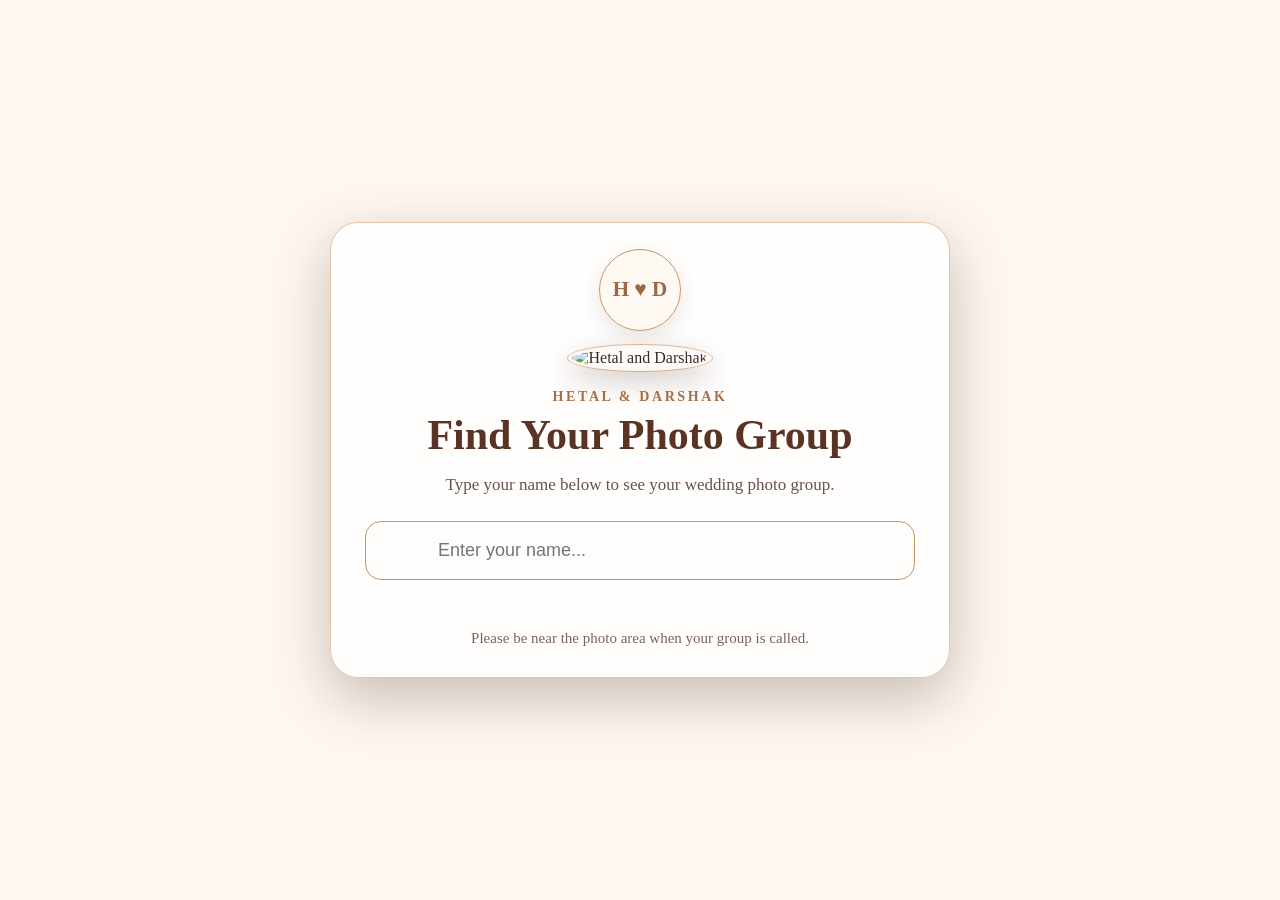
==== index.html @ 0dc685f7 "Update background layout for single image" ====
<!DOCTYPE html>
<html lang="en">
<head>
  <meta charset="UTF-8" />
  <meta name="viewport" content="width=device-width, initial-scale=1.0" />
  <title>Wedding Photo Groups</title>
  <link rel="stylesheet" href="style.css" />
</head>

<body>
  <main class="container">
    <section class="card">

      <div class="monogram">H ♥ D</div>

      <img src="couple-photo.jpg" alt="Hetal and Darshak" class="couple-photo" />

      <p class="eyebrow">Hetal & Darshak</p>

      <h1>Find Your Photo Group</h1>

      <p class="subtitle">
        Type your name below to see your wedding photo group.
      </p>

      <input
        type="text"
        id="searchInput"
        placeholder="Enter your name..."
        autocomplete="off"
      />

      <div id="results" class="results"></div>

      <p class="footer-note">
        Please be near the photo area when your group is called.
      </p>

    </section>
  </main>

  <script>
    let guests = [];

    async function loadGuests() {
      const response = await fetch("guests.csv");
      const text = await response.text();

      const rows = parseCSV(text);
      const headers = rows[0];

      guests = rows.slice(1).map(row => {
        const guest = {};
        headers.forEach((header, index) => {
          guest[header.trim()] = row[index] ? row[index].trim() : "";
        });
        return guest;
      });
    }

    function parseCSV(text) {
      const rows = [];
      let row = [];
      let cell = "";
      let insideQuotes = false;

      for (let i = 0; i < text.length; i++) {
        const char = text[i];
        const nextChar = text[i + 1];

        if (char === '"' && insideQuotes && nextChar === '"') {
          cell += '"';
          i++;
        } else if (char === '"') {
          insideQuotes = !insideQuotes;
        } else if (char === "," && !insideQuotes) {
          row.push(cell);
          cell = "";
        } else if ((char === "\n" || char === "\r") && !insideQuotes) {
          if (cell || row.length) {
            row.push(cell);
            rows.push(row);
            row = [];
            cell = "";
          }
        } else {
          cell += char;
        }
      }

      if (cell || row.length) {
        row.push(cell);
        rows.push(row);
      }

      return rows;
    }

    function normalize(text) {
      return text
        .toLowerCase()
        .replace(/[^a-z0-9 ]/g, "")
        .replace(/\s+/g, " ")
        .trim();
    }

    function searchGuests(query) {
      const cleanedQuery = normalize(query);
      const resultsDiv = document.getElementById("results");

      if (!cleanedQuery) {
        resultsDiv.innerHTML = "";
        return;
      }

      const matches = guests.filter(guest => {
        const duplicateFlag = normalize(guest["Duplicate Flag"]);
        if (duplicateFlag === "yes") return false;

        const searchKey = normalize(guest["Search Key"]);
        const displayName = normalize(guest["Display Name"]);
        const firstName = normalize(guest["First Name"]);
        const lastName = normalize(guest["Last Name"]);

        return (
          searchKey.includes(cleanedQuery) ||
          displayName.includes(cleanedQuery) ||
          firstName.includes(cleanedQuery) ||
          lastName.includes(cleanedQuery)
        );
      });

      displayResults(matches);
    }

    function displayResults(matches) {
      const resultsDiv = document.getElementById("results");

      if (matches.length === 0) {
        resultsDiv.innerHTML = `
          <div class="no-result">
            <h2>No guest found</h2>
            <p>Try your first name, last name, or full name.</p>
          </div>
        `;
        return;
      }

      resultsDiv.innerHTML = matches.map(guest => {
        const groupText = guest["Photo Groups"];
        const groupCount = Number(guest["Group Count"]) || 1;
        const side = guest["Side(s)"];
        const groups = groupText.split(",").map(g => g.trim()).filter(Boolean);

        return `
          <div class="result-card">
            <h2>${guest["Display Name"]}</h2>

            <p class="label">
              Photo Group${groupCount > 1 ? "s" : ""}
            </p>

            <div class="group-list">
              ${groups.map(group => `<span>${group}</span>`).join("")}
            </div>

            ${side ? `<p class="side">${side} Side</p>` : ""}

            <p class="instruction">
              Please head to the photo area when your group is called.
            </p>
          </div>
        `;
      }).join("");
    }

    document.getElementById("searchInput").addEventListener("input", event => {
      searchGuests(event.target.value);
    });

    loadGuests();
  </script>
</body>
</html>
---- style.css ----
* {
  box-sizing: border-box;
}

body {
  margin: 0;
  font-family: Georgia, "Times New Roman", serif;
  color: #3b2a24;
  overflow-x: hidden;
  background: #fff8f1;
}

.bg-slideshow {
  position: fixed;
  inset: 0;
  z-index: -5;
  overflow: hidden;
  background: #fff8f1;
}

.bg-slide {
  position: absolute;
  inset: -18px;
  background-size: cover;
  background-position: center;
  filter: blur(8px);
  transform: scale(1.08);
  opacity: 0;
  animation: fadeSlideshow 24s infinite;
}

.slide-1 { background-image: url("image1.jpg"); animation-delay: 0s; }
.slide-2 { background-image: url("image2.jpg"); animation-delay: 6s; }
.slide-3 { background-image: url("image3.jpg"); animation-delay: 12s; }
.slide-4 { background-image: url("image4.jpg"); animation-delay: 18s; }

.bg-slideshow::after {
  content: "";
  position: fixed;
  inset: 0;
  background:
    linear-gradient(rgba(255, 248, 241, 0.45), rgba(255, 248, 241, 0.45)),
    radial-gradient(circle at center, rgba(255,255,255,0.18), rgba(44,27,19,0.28));
  z-index: 1;
}

@keyframes fadeSlideshow {
  0% { opacity: 0; }
  8% { opacity: 1; }
  25% { opacity: 1; }
  33% { opacity: 0; }
  100% { opacity: 0; }
}

.container {
  min-height: 100vh;
  display: flex;
  flex-direction: column;
  justify-content: center;
  align-items: center;
  gap: 22px;
  padding: 24px;
}

.card {
  position: relative;
  width: 100%;
  max-width: 620px;
  padding: 34px 34px 30px;
  text-align: center;
  background: rgba(255, 255, 255, 0.82);
  border: 1px solid rgba(220, 178, 139, 0.75);
  border-radius: 28px;
  box-shadow: 0 20px 60px rgba(45, 28, 18, 0.28);
  backdrop-filter: blur(14px);
  -webkit-backdrop-filter: blur(14px);
}

.monogram {
  margin: -8px auto 14px;
  width: 82px;
  height: 82px;
  border-radius: 50%;
  border: 1px solid #c99362;
  display: flex;
  align-items: center;
  justify-content: center;
  font-size: 21px;
  font-weight: bold;
  color: #9b6846;
  background: rgba(255, 248, 241, 0.86);
  box-shadow: 0 8px 20px rgba(90, 58, 36, 0.12);
}

.couple-photo {
  width: 138px;
  height: 138px;
  object-fit: cover;
  border-radius: 50%;
  border: 4px solid #fff8f1;
  outline: 1px solid rgba(201, 147, 98, 0.6);
  box-shadow: 0 10px 28px rgba(65, 38, 25, 0.24);
  margin-bottom: 18px;
}

.eyebrow {
  margin: 0 0 8px;
  font-size: 14px;
  letter-spacing: 2.6px;
  text-transform: uppercase;
  color: #a86d43;
  font-weight: bold;
}

h1 {
  margin: 0;
  font-size: 42px;
  line-height: 1.05;
  color: #5a3324;
}

.subtitle {
  margin: 16px auto 24px;
  max-width: 430px;
  font-size: 17px;
  line-height: 1.45;
  color: #6b5148;
}

.search-wrap {
  position: relative;
  width: 100%;
  max-width: 500px;
  margin: 0 auto;
}

input {
  width: 100%;
  padding: 18px 72px;
  border-radius: 16px;
  border: 1.5px solid #c99362;
  font-size: 18px;
  outline: none;
  color: #3b2a24;
  background: rgba(255, 253, 251, 0.96);
  box-shadow: inset 0 1px 0 rgba(255,255,255,0.8);
}

input:focus {
  border-color: #a86d43;
  box-shadow: 0 0 0 4px rgba(168, 109, 67, 0.18);
}

.input-floral {
  position: absolute;
  top: 50%;
  width: 98px;
  height: auto;
  transform: translateY(-50%);
  pointer-events: none;
  z-index: 2;
  opacity: 0.95;
}

.floral-left {
  left: -42px;
}

.floral-right {
  right: -42px;
}

.results {
  display: grid;
  gap: 16px;
  margin-top: 24px;
}

.result-card {
  background: rgba(255, 244, 235, 0.92);
  border: 1px solid #e4c7b2;
  border-radius: 20px;
  padding: 22px;
}

.result-card h2 {
  margin: 0 0 14px;
  font-size: 25px;
  color: #4a2d22;
}

.label {
  margin: 0 0 10px;
  font-size: 13px;
  letter-spacing: 1.6px;
  text-transform: uppercase;
  color: #8c5a3a;
}

.group-list {
  display: flex;
  flex-wrap: wrap;
  gap: 10px;
  justify-content: center;
}

.group-list span {
  min-width: 58px;
  padding: 10px 14px;
  border-radius: 999px;
  background: #7b3f24;
  color: white;
  font-size: 28px;
  font-weight: bold;
}

.side {
  margin: 14px 0 0;
  font-size: 15px;
  color: #6b5148;
}

.instruction {
  margin: 14px 0 0;
  font-size: 14px;
  color: #7b625d;
}

.no-result {
  background: rgba(255, 244, 235, 0.92);
  border-radius: 18px;
  padding: 20px;
}

.no-result h2 {
  margin: 0 0 8px;
  color: #7b3f24;
}

.no-result p {
  margin: 0;
  color: #6b5148;
}

.footer-note {
  margin: 26px 0 0;
  font-size: 15px;
  color: #7b625d;
}

.bottom-note {
  margin: 0;
  color: rgba(255,255,255,0.92);
  letter-spacing: 2.4px;
  text-transform: uppercase;
  font-size: 13px;
  text-shadow: 0 2px 10px rgba(0,0,0,0.5);
}

@media (max-width: 640px) {
  .container {
    padding: 18px;
    justify-content: flex-start;
    padding-top: 28px;
  }

  .card {
    padding: 28px 18px;
  }

  h1 {
    font-size: 32px;
  }

  .couple-photo {
    width: 118px;
    height: 118px;
  }

  input {
    padding: 16px 54px;
    font-size: 16px;
  }

  .input-floral {
    width: 76px;
  }

  .floral-left {
    left: -30px;
  }

  .floral-right {
    right: -30px;
  }

  .group-list span {
    font-size: 24px;
  }

  .bottom-note {
    font-size: 11px;
    text-align: center;
  }
}
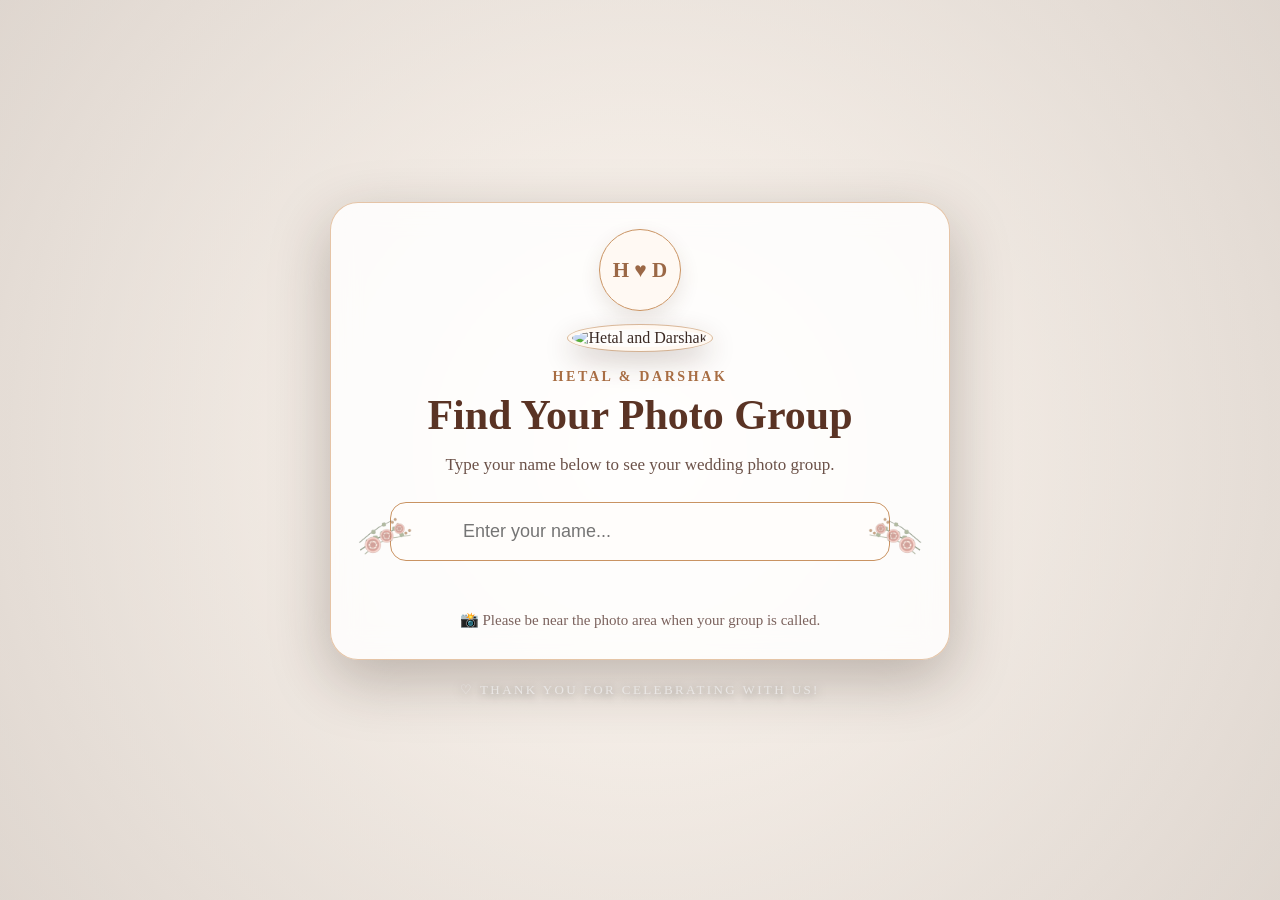
==== commit 612b6926: "Update background layout for single image" ====
--- a/index.html
+++ b/index.html
@@ -8,35 +8,40 @@
 </head>
 
 <body>
+  <div class="bg-slideshow">
+    <div class="bg-slide slide-1"></div>
+    <div class="bg-slide slide-2"></div>
+    <div class="bg-slide slide-3"></div>
+    <div class="bg-slide slide-4"></div>
+  </div>
+
   <main class="container">
     <section class="card">
-
       <div class="monogram">H ♥ D</div>
 
       <img src="couple-photo.jpg" alt="Hetal and Darshak" class="couple-photo" />
 
       <p class="eyebrow">Hetal & Darshak</p>
+      <h1>Find Your Photo Group</h1>
+      <p class="subtitle">Type your name below to see your wedding photo group.</p>
 
-      <h1>Find Your Photo Group</h1>
-
-      <p class="subtitle">
-        Type your name below to see your wedding photo group.
-      </p>
-
-      <input
-        type="text"
-        id="searchInput"
-        placeholder="Enter your name..."
-        autocomplete="off"
-      />
+      <div class="search-wrap">
+        <img src="floral-left.png" alt="" class="input-floral floral-left" />
+        <input
+          type="text"
+          id="searchInput"
+          placeholder="Enter your name..."
+          autocomplete="off"
+        />
+        <img src="floral-right.png" alt="" class="input-floral floral-right" />
+      </div>
 
       <div id="results" class="results"></div>
 
-      <p class="footer-note">
-        Please be near the photo area when your group is called.
-      </p>
+      <p class="footer-note">📸 Please be near the photo area when your group is called.</p>
+    </section>
 
-    </section>
+    <p class="bottom-note">♡ Thank you for celebrating with us!</p>
   </main>
 
   <script>
@@ -45,7 +50,6 @@
     async function loadGuests() {
       const response = await fetch("guests.csv");
       const text = await response.text();
-
       const rows = parseCSV(text);
       const headers = rows[0];
 
@@ -97,7 +101,7 @@
     }
 
     function normalize(text) {
-      return text
+      return String(text || "")
         .toLowerCase()
         .replace(/[^a-z0-9 ]/g, "")
         .replace(/\s+/g, " ")
@@ -155,20 +159,12 @@
         return `
           <div class="result-card">
             <h2>${guest["Display Name"]}</h2>
-
-            <p class="label">
-              Photo Group${groupCount > 1 ? "s" : ""}
-            </p>
-
+            <p class="label">Photo Group${groupCount > 1 ? "s" : ""}</p>
             <div class="group-list">
               ${groups.map(group => `<span>${group}</span>`).join("")}
             </div>
-
             ${side ? `<p class="side">${side} Side</p>` : ""}
-
-            <p class="instruction">
-              Please head to the photo area when your group is called.
-            </p>
+            <p class="instruction">Please head to the photo area when your group is called.</p>
           </div>
         `;
       }).join("");
@@ -181,4 +177,4 @@
     loadGuests();
   </script>
 </body>
-</html>+</html>
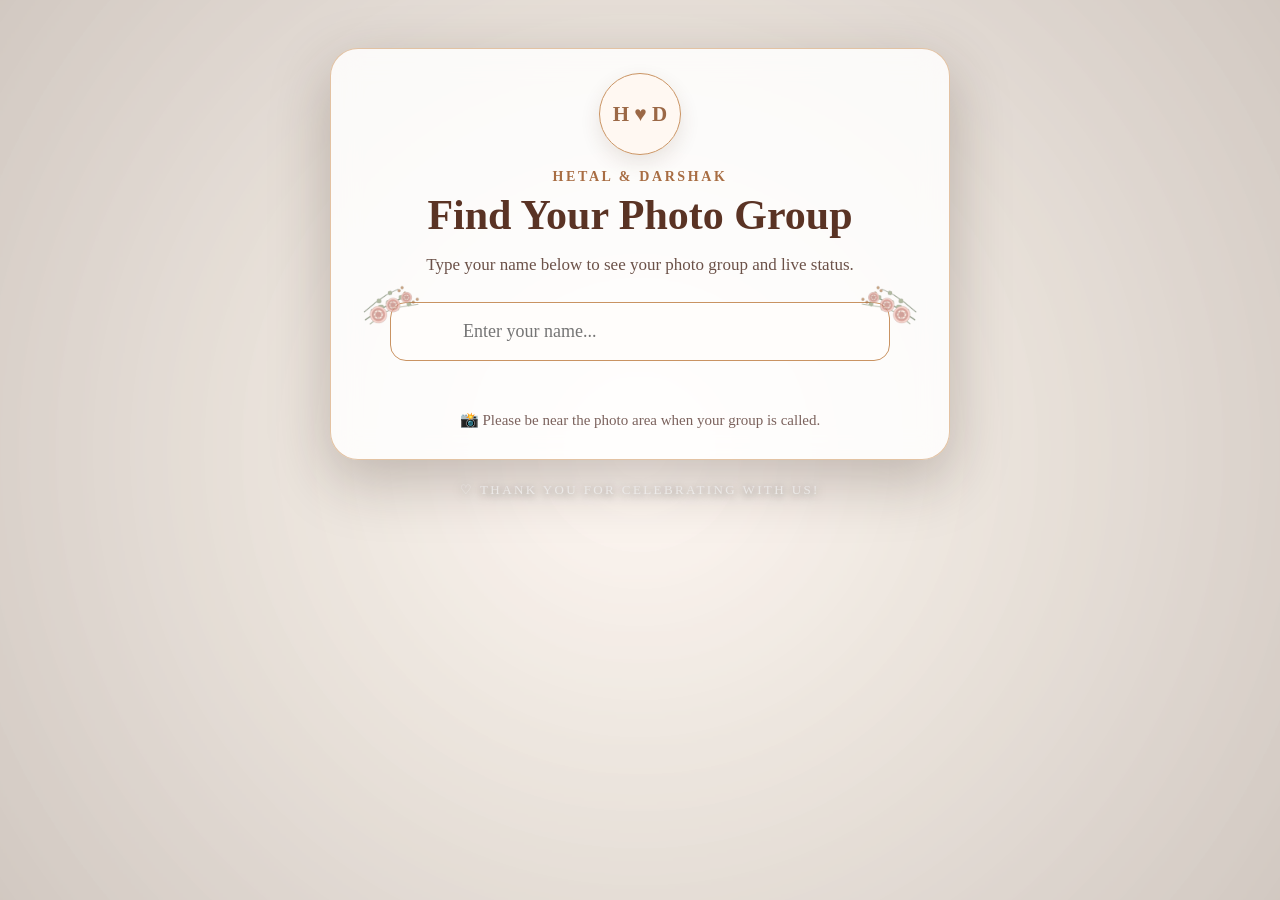
==== commit 35372b27: "Add live group tracker" ====
--- a/index.html
+++ b/index.html
@@ -6,46 +6,33 @@
   <title>Wedding Photo Groups</title>
   <link rel="stylesheet" href="style.css" />
 </head>
-
 <body>
-  <div class="bg-slideshow">
-    <div class="bg-slide slide-1"></div>
-    <div class="bg-slide slide-2"></div>
-    <div class="bg-slide slide-3"></div>
-    <div class="bg-slide slide-4"></div>
-  </div>
-
-  <main class="container">
-    <section class="card">
+  <div class="background"></div>
+
+  <main class="container guest-container">
+    <section class="card guest-card">
       <div class="monogram">H ♥ D</div>
-
-      <img src="couple-photo.jpg" alt="Hetal and Darshak" class="couple-photo" />
-
       <p class="eyebrow">Hetal & Darshak</p>
       <h1>Find Your Photo Group</h1>
-      <p class="subtitle">Type your name below to see your wedding photo group.</p>
+      <p class="subtitle">Type your name below to see your photo group and live status.</p>
 
       <div class="search-wrap">
         <img src="floral-left.png" alt="" class="input-floral floral-left" />
-        <input
-          type="text"
-          id="searchInput"
-          placeholder="Enter your name..."
-          autocomplete="off"
-        />
+        <input type="text" id="searchInput" placeholder="Enter your name..." autocomplete="off" />
         <img src="floral-right.png" alt="" class="input-floral floral-right" />
       </div>
 
       <div id="results" class="results"></div>
-
       <p class="footer-note">📸 Please be near the photo area when your group is called.</p>
     </section>
-
     <p class="bottom-note">♡ Thank you for celebrating with us!</p>
   </main>
 
   <script>
+    const TRACKER_URL = "PASTE_YOUR_GOOGLE_APPS_SCRIPT_WEB_APP_URL_HERE";
+
     let guests = [];
+    let trackerGroups = [];
 
     async function loadGuests() {
       const response = await fetch("guests.csv");
@@ -60,6 +47,19 @@
         });
         return guest;
       });
+    }
+
+    async function loadTracker() {
+      if (!TRACKER_URL || TRACKER_URL.includes("PASTE_YOUR")) return;
+      try {
+        const response = await fetch(TRACKER_URL);
+        const data = await response.json();
+        trackerGroups = data.groups || [];
+        const q = document.getElementById("searchInput").value;
+        if (q.trim()) searchGuests(q);
+      } catch (error) {
+        console.warn("Tracker could not load:", error);
+      }
     }
 
     function parseCSV(text) {
@@ -91,21 +91,96 @@
           cell += char;
         }
       }
-
       if (cell || row.length) {
         row.push(cell);
         rows.push(row);
       }
-
       return rows;
     }
 
     function normalize(text) {
-      return String(text || "")
-        .toLowerCase()
-        .replace(/[^a-z0-9 ]/g, "")
-        .replace(/\s+/g, " ")
-        .trim();
+      return String(text || "").toLowerCase().replace(/[^a-z0-9 ]/g, "").replace(/\s+/g, " ").trim();
+    }
+
+    function getCurrentGroupNumber() {
+      const current = trackerGroups.find(g => normalize(g.status) === "current");
+      return current ? Number(current.group) : null;
+    }
+
+    function getGroupStatus(groupNumber) {
+      const found = trackerGroups.find(g => String(g.group) === String(groupNumber));
+      return found ? found.status : "Pending";
+    }
+
+    function getGuestStatusMessage(groups) {
+      if (!trackerGroups.length) {
+        return {
+          className: "status-pending",
+          title: "Photo tracker loading",
+          message: "Your group numbers are listed above. Please listen for the coordinator.",
+          highlight: ""
+        };
+      }
+
+      const currentGroup = getCurrentGroupNumber();
+
+      if (!currentGroup) {
+        return {
+          className: "status-done",
+          title: "Photos are complete",
+          message: "All photo groups appear to be finished.",
+          highlight: "All Done"
+        };
+      }
+
+      const numericGroups = groups.map(Number).filter(n => !Number.isNaN(n));
+      const upcomingGroups = numericGroups.filter(n => n > currentGroup).sort((a, b) => a - b);
+      const currentMatches = numericGroups.includes(currentGroup);
+      const alreadyDone = numericGroups.length > 0 && numericGroups.every(n => n < currentGroup);
+      const nextGuestGroup = upcomingGroups[0];
+
+      if (currentMatches) {
+        return {
+          className: "status-now",
+          title: "You are up now!",
+          message: "Please head to the photo area now.",
+          highlight: "Now Taking Group " + currentGroup
+        };
+      }
+
+      if (alreadyDone) {
+        return {
+          className: "status-done",
+          title: "Your group photos are done",
+          message: "Thank you! Your listed photo groups have already been completed.",
+          highlight: "Completed"
+        };
+      }
+
+      if (nextGuestGroup) {
+        const groupsAway = nextGuestGroup - currentGroup;
+        let message = "Please relax for now. We will call your group soon.";
+
+        if (groupsAway === 1) {
+          message = "You are next. Please stay close to the photo area.";
+        } else if (groupsAway <= 3) {
+          message = "You are coming up soon. Please stay nearby.";
+        }
+
+        return {
+          className: groupsAway === 1 ? "status-next" : "status-pending",
+          title: groupsAway === 1 ? "You are next" : "You are not up yet",
+          message,
+          highlight: "Currently: Group " + currentGroup + " • Your next group: " + nextGuestGroup
+        };
+      }
+
+      return {
+        className: "status-pending",
+        title: "Please check with the coordinator",
+        message: "Your groups could not be compared to the live tracker.",
+        highlight: "Current Group " + currentGroup
+      };
     }
 
     function searchGuests(query) {
@@ -126,12 +201,7 @@
         const firstName = normalize(guest["First Name"]);
         const lastName = normalize(guest["Last Name"]);
 
-        return (
-          searchKey.includes(cleanedQuery) ||
-          displayName.includes(cleanedQuery) ||
-          firstName.includes(cleanedQuery) ||
-          lastName.includes(cleanedQuery)
-        );
+        return searchKey.includes(cleanedQuery) || displayName.includes(cleanedQuery) || firstName.includes(cleanedQuery) || lastName.includes(cleanedQuery);
       });
 
       displayResults(matches);
@@ -155,16 +225,27 @@
         const groupCount = Number(guest["Group Count"]) || 1;
         const side = guest["Side(s)"];
         const groups = groupText.split(",").map(g => g.trim()).filter(Boolean);
+        const statusMessage = getGuestStatusMessage(groups);
 
         return `
           <div class="result-card">
             <h2>${guest["Display Name"]}</h2>
-            <p class="label">Photo Group${groupCount > 1 ? "s" : ""}</p>
+            <p class="label">Your Photo Group${groupCount > 1 ? "s" : ""}</p>
+
             <div class="group-list">
-              ${groups.map(group => `<span>${group}</span>`).join("")}
+              ${groups.map(group => {
+                const status = normalize(getGroupStatus(group));
+                return `<span class="${status}">${group}</span>`;
+              }).join("")}
             </div>
+
             ${side ? `<p class="side">${side} Side</p>` : ""}
-            <p class="instruction">Please head to the photo area when your group is called.</p>
+
+            <div class="guest-status ${statusMessage.className}">
+              <p class="status-kicker">${statusMessage.highlight}</p>
+              <h3>${statusMessage.title}</h3>
+              <p>${statusMessage.message}</p>
+            </div>
           </div>
         `;
       }).join("");
@@ -174,7 +255,13 @@
       searchGuests(event.target.value);
     });
 
-    loadGuests();
+    async function init() {
+      await loadGuests();
+      await loadTracker();
+      setInterval(loadTracker, 5000);
+    }
+
+    init();
   </script>
 </body>
 </html>
--- a/style.css
+++ b/style.css
@@ -1,6 +1,4 @@
-* {
-  box-sizing: border-box;
-}
+* { box-sizing: border-box; }
 
 body {
   margin: 0;
@@ -10,71 +8,62 @@
   background: #fff8f1;
 }
 
-.bg-slideshow {
+.background {
   position: fixed;
   inset: 0;
   z-index: -5;
-  overflow: hidden;
-  background: #fff8f1;
-}
-
-.bg-slide {
-  position: absolute;
-  inset: -18px;
+  background:
+    linear-gradient(rgba(255, 248, 241, 0.28), rgba(255, 248, 241, 0.28)),
+    url("image1.jpg");
   background-size: cover;
-  background-position: center;
-  filter: blur(8px);
-  transform: scale(1.08);
-  opacity: 0;
-  animation: fadeSlideshow 24s infinite;
-}
-
-.slide-1 { background-image: url("image1.jpg"); animation-delay: 0s; }
-.slide-2 { background-image: url("image2.jpg"); animation-delay: 6s; }
-.slide-3 { background-image: url("image3.jpg"); animation-delay: 12s; }
-.slide-4 { background-image: url("image4.jpg"); animation-delay: 18s; }
-
-.bg-slideshow::after {
+  background-position: center 42%;
+  background-repeat: no-repeat;
+  filter: blur(3px);
+  transform: scale(1.025);
+}
+
+.background::after {
   content: "";
   position: fixed;
   inset: 0;
-  background:
-    linear-gradient(rgba(255, 248, 241, 0.45), rgba(255, 248, 241, 0.45)),
-    radial-gradient(circle at center, rgba(255,255,255,0.18), rgba(44,27,19,0.28));
-  z-index: 1;
-}
-
-@keyframes fadeSlideshow {
-  0% { opacity: 0; }
-  8% { opacity: 1; }
-  25% { opacity: 1; }
-  33% { opacity: 0; }
-  100% { opacity: 0; }
+  background: radial-gradient(circle at center, rgba(255,255,255,0.10), rgba(44,27,19,0.22));
 }
 
 .container {
   min-height: 100vh;
   display: flex;
   flex-direction: column;
+  gap: 22px;
+  padding: 24px;
+}
+
+.guest-container {
+  justify-content: flex-start;
+  align-items: center;
+  padding-top: 42px;
+}
+
+.tracker-container {
   justify-content: center;
   align-items: center;
-  gap: 22px;
-  padding: 24px;
 }
 
 .card {
   position: relative;
   width: 100%;
   max-width: 620px;
-  padding: 34px 34px 30px;
+  padding: 32px 34px 30px;
   text-align: center;
-  background: rgba(255, 255, 255, 0.82);
-  border: 1px solid rgba(220, 178, 139, 0.75);
+  background: rgba(255, 255, 255, 0.84);
+  border: 1px solid rgba(220, 178, 139, 0.78);
   border-radius: 28px;
-  box-shadow: 0 20px 60px rgba(45, 28, 18, 0.28);
+  box-shadow: 0 20px 60px rgba(45, 28, 18, 0.26);
   backdrop-filter: blur(14px);
   -webkit-backdrop-filter: blur(14px);
 }
+
+.guest-card { margin-top: 6px; }
+.tracker-page-card { max-width: 760px; }
 
 .monogram {
   margin: -8px auto 14px;
@@ -88,19 +77,8 @@
   font-size: 21px;
   font-weight: bold;
   color: #9b6846;
-  background: rgba(255, 248, 241, 0.86);
+  background: rgba(255, 248, 241, 0.88);
   box-shadow: 0 8px 20px rgba(90, 58, 36, 0.12);
-}
-
-.couple-photo {
-  width: 138px;
-  height: 138px;
-  object-fit: cover;
-  border-radius: 50%;
-  border: 4px solid #fff8f1;
-  outline: 1px solid rgba(201, 147, 98, 0.6);
-  box-shadow: 0 10px 28px rgba(65, 38, 25, 0.24);
-  margin-bottom: 18px;
 }
 
 .eyebrow {
@@ -121,7 +99,7 @@
 
 .subtitle {
   margin: 16px auto 24px;
-  max-width: 430px;
+  max-width: 460px;
   font-size: 17px;
   line-height: 1.45;
   color: #6b5148;
@@ -144,6 +122,7 @@
   color: #3b2a24;
   background: rgba(255, 253, 251, 0.96);
   box-shadow: inset 0 1px 0 rgba(255,255,255,0.8);
+  font-family: Georgia, "Times New Roman", serif;
 }
 
 input:focus {
@@ -153,22 +132,16 @@
 
 .input-floral {
   position: absolute;
-  top: 50%;
-  width: 98px;
+  top: -38px;
+  width: 104px;
   height: auto;
-  transform: translateY(-50%);
   pointer-events: none;
   z-index: 2;
-  opacity: 0.95;
-}
-
-.floral-left {
-  left: -42px;
-}
-
-.floral-right {
-  right: -42px;
-}
+  opacity: 0.96;
+}
+
+.floral-left { left: -38px; }
+.floral-right { right: -38px; }
 
 .results {
   display: grid;
@@ -177,7 +150,7 @@
 }
 
 .result-card {
-  background: rgba(255, 244, 235, 0.92);
+  background: rgba(255, 244, 235, 0.94);
   border: 1px solid #e4c7b2;
   border-radius: 20px;
   padding: 22px;
@@ -214,20 +187,73 @@
   font-weight: bold;
 }
 
+.group-list span.done {
+  background: #7b7b63;
+  opacity: 0.65;
+}
+
+.group-list span.current {
+  background: #2f7d4e;
+  box-shadow: 0 0 0 4px rgba(47, 125, 78, 0.15);
+}
+
+.group-list span.pending { background: #7b3f24; }
+
 .side {
   margin: 14px 0 0;
   font-size: 15px;
   color: #6b5148;
 }
 
-.instruction {
-  margin: 14px 0 0;
-  font-size: 14px;
-  color: #7b625d;
-}
+.guest-status {
+  margin-top: 18px;
+  padding: 16px;
+  border-radius: 18px;
+  border: 1px solid rgba(201, 147, 98, 0.45);
+}
+
+.guest-status h3 {
+  margin: 6px 0 6px;
+  font-size: 24px;
+}
+
+.guest-status p {
+  margin: 0;
+  color: #5e4840;
+}
+
+.status-kicker {
+  margin-bottom: 6px !important;
+  font-size: 13px;
+  letter-spacing: 1.4px;
+  text-transform: uppercase;
+  color: #8c5a3a !important;
+}
+
+.status-now {
+  background: rgba(229, 255, 237, 0.92);
+  border-color: rgba(47, 125, 78, 0.35);
+}
+
+.status-now h3 { color: #2f7d4e; }
+
+.status-next {
+  background: rgba(255, 248, 226, 0.95);
+  border-color: rgba(188, 140, 55, 0.38);
+}
+
+.status-next h3 { color: #8b6427; }
+
+.status-done {
+  background: rgba(239, 239, 232, 0.95);
+  border-color: rgba(123, 123, 99, 0.35);
+}
+
+.status-done h3 { color: #66664f; }
+.status-pending { background: rgba(255, 244, 235, 0.95); }
 
 .no-result {
-  background: rgba(255, 244, 235, 0.92);
+  background: rgba(255, 244, 235, 0.94);
   border-radius: 18px;
   padding: 20px;
 }
@@ -250,32 +276,132 @@
 
 .bottom-note {
   margin: 0;
-  color: rgba(255,255,255,0.92);
+  color: rgba(255,255,255,0.95);
   letter-spacing: 2.4px;
   text-transform: uppercase;
   font-size: 13px;
-  text-shadow: 0 2px 10px rgba(0,0,0,0.5);
-}
+  text-shadow: 0 2px 10px rgba(0,0,0,0.55);
+}
+
+.hidden { display: none !important; }
+
+.passcode-box {
+  display: grid;
+  gap: 12px;
+  max-width: 420px;
+  margin: 0 auto;
+}
+
+button {
+  border: none;
+  border-radius: 16px;
+  padding: 14px 16px;
+  background: #7b3f24;
+  color: white;
+  font-family: Georgia, "Times New Roman", serif;
+  font-size: 16px;
+  cursor: pointer;
+}
+
+button:disabled {
+  opacity: 0.55;
+  cursor: not-allowed;
+}
+
+.small-note {
+  margin: 0;
+  font-size: 13px;
+  color: #7b625d;
+}
+
+.tracker-status {
+  display: grid;
+  grid-template-columns: 1fr 1fr;
+  gap: 14px;
+  margin-top: 22px;
+}
+
+.tracker-card {
+  background: rgba(255, 244, 235, 0.94);
+  border: 1px solid #e4c7b2;
+  border-radius: 18px;
+  padding: 18px;
+}
+
+.tracker-card h2 {
+  margin: 6px 0 0;
+  font-size: 42px;
+  color: #7b3f24;
+}
+
+.done-summary { grid-column: 1 / -1; }
+
+.done-summary p:last-child {
+  margin: 0;
+  color: #6b5148;
+  line-height: 1.45;
+}
+
+.complete-button {
+  margin-top: 18px;
+  width: 100%;
+  font-size: 22px;
+  padding: 18px;
+  background: #2f7d4e;
+}
+
+.tracker-actions {
+  display: grid;
+  grid-template-columns: 1fr 1fr;
+  gap: 10px;
+  margin-top: 12px;
+}
+
+.danger-light { background: #9a5b45; }
+
+.group-controls {
+  display: grid;
+  grid-template-columns: repeat(auto-fit, minmax(92px, 1fr));
+  gap: 10px;
+  margin-top: 22px;
+}
+
+.group-button {
+  border: 1px solid #d7b8a3;
+  border-radius: 14px;
+  padding: 12px 8px;
+  background: #fffdfb;
+  color: #4a2d22;
+  font-size: 15px;
+}
+
+.group-button span {
+  display: block;
+  margin-top: 4px;
+  font-size: 12px;
+  color: #7b625d;
+}
+
+.group-button.done { opacity: 0.52; }
+
+.group-button.current {
+  background: #7b3f24;
+  color: white;
+}
+
+.group-button.current span { color: #fff4eb; }
 
 @media (max-width: 640px) {
-  .container {
-    padding: 18px;
-    justify-content: flex-start;
-    padding-top: 28px;
+  .background {
+    background-position: center top;
+    filter: blur(2px);
+    transform: scale(1.015);
   }
 
-  .card {
-    padding: 28px 18px;
-  }
-
-  h1 {
-    font-size: 32px;
-  }
-
-  .couple-photo {
-    width: 118px;
-    height: 118px;
-  }
+  .container { padding: 16px; }
+  .guest-container { padding-top: 24px; }
+  .card { padding: 28px 18px; }
+  h1 { font-size: 32px; }
 
   input {
     padding: 16px 54px;
@@ -283,19 +409,17 @@
   }
 
   .input-floral {
-    width: 76px;
+    top: -30px;
+    width: 78px;
   }
 
-  .floral-left {
-    left: -30px;
-  }
-
-  .floral-right {
-    right: -30px;
-  }
-
-  .group-list span {
-    font-size: 24px;
+  .floral-left { left: -25px; }
+  .floral-right { right: -25px; }
+  .group-list span { font-size: 24px; }
+
+  .tracker-status,
+  .tracker-actions {
+    grid-template-columns: 1fr;
   }
 
   .bottom-note {
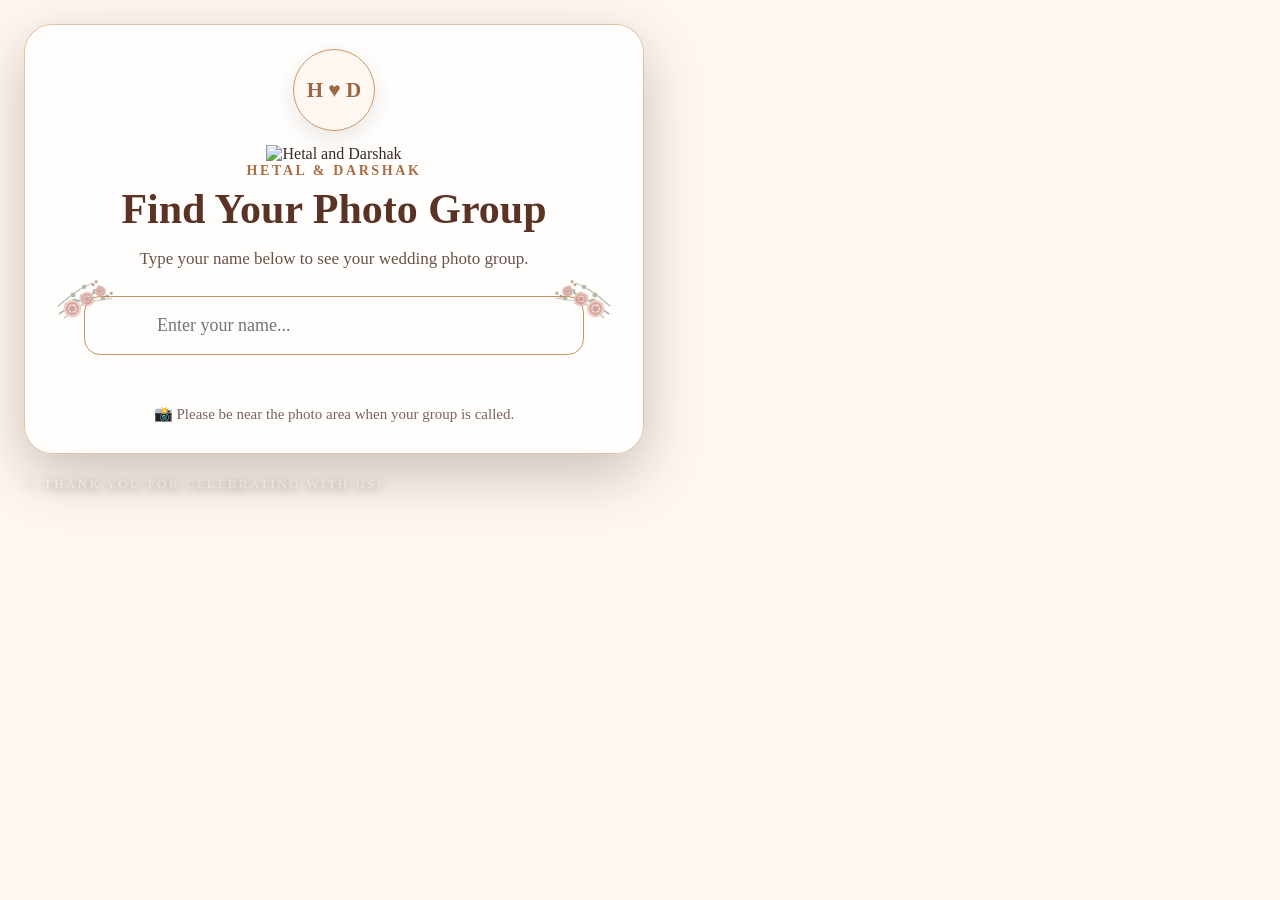
==== commit 664b885f: "Add live group tracker" ====
--- a/index.html
+++ b/index.html
@@ -6,33 +6,47 @@
   <title>Wedding Photo Groups</title>
   <link rel="stylesheet" href="style.css" />
 </head>
+
 <body>
-  <div class="background"></div>
+  <div class="bg-slideshow">
+    <div class="bg-slide slide-1"></div>
+    <div class="bg-slide slide-2"></div>
+    <div class="bg-slide slide-3"></div>
+    <div class="bg-slide slide-4"></div>
+  </div>
 
-  <main class="container guest-container">
-    <section class="card guest-card">
+  <main class="container">
+    <section class="card">
       <div class="monogram">H ♥ D</div>
+
+      <img src="couple-photo.jpg" alt="Hetal and Darshak" class="couple-photo" />
+
       <p class="eyebrow">Hetal & Darshak</p>
       <h1>Find Your Photo Group</h1>
-      <p class="subtitle">Type your name below to see your photo group and live status.</p>
+      <p class="subtitle">Type your name below to see your wedding photo group.</p>
 
       <div class="search-wrap">
         <img src="floral-left.png" alt="" class="input-floral floral-left" />
-        <input type="text" id="searchInput" placeholder="Enter your name..." autocomplete="off" />
+        <input
+          type="text"
+          id="searchInput"
+          placeholder="Enter your name..."
+          autocomplete="off"
+        />
         <img src="floral-right.png" alt="" class="input-floral floral-right" />
       </div>
 
       <div id="results" class="results"></div>
+
       <p class="footer-note">📸 Please be near the photo area when your group is called.</p>
     </section>
+
     <p class="bottom-note">♡ Thank you for celebrating with us!</p>
   </main>
 
   <script>
-    const TRACKER_URL = "PASTE_YOUR_GOOGLE_APPS_SCRIPT_WEB_APP_URL_HERE";
-
+    const TRACKER_URL = "https://script.google.com/macros/s/AKfycbyJenRcbXRDpt6vXL97EHQAdnqeH_9FHTRlCpfqA4nnE0_6Yc1Ur7RFqZI18HbXL1_Gdg/exec";
     let guests = [];
-    let trackerGroups = [];
 
     async function loadGuests() {
       const response = await fetch("guests.csv");
@@ -47,19 +61,6 @@
         });
         return guest;
       });
-    }
-
-    async function loadTracker() {
-      if (!TRACKER_URL || TRACKER_URL.includes("PASTE_YOUR")) return;
-      try {
-        const response = await fetch(TRACKER_URL);
-        const data = await response.json();
-        trackerGroups = data.groups || [];
-        const q = document.getElementById("searchInput").value;
-        if (q.trim()) searchGuests(q);
-      } catch (error) {
-        console.warn("Tracker could not load:", error);
-      }
     }
 
     function parseCSV(text) {
@@ -91,96 +92,21 @@
           cell += char;
         }
       }
+
       if (cell || row.length) {
         row.push(cell);
         rows.push(row);
       }
+
       return rows;
     }
 
     function normalize(text) {
-      return String(text || "").toLowerCase().replace(/[^a-z0-9 ]/g, "").replace(/\s+/g, " ").trim();
-    }
-
-    function getCurrentGroupNumber() {
-      const current = trackerGroups.find(g => normalize(g.status) === "current");
-      return current ? Number(current.group) : null;
-    }
-
-    function getGroupStatus(groupNumber) {
-      const found = trackerGroups.find(g => String(g.group) === String(groupNumber));
-      return found ? found.status : "Pending";
-    }
-
-    function getGuestStatusMessage(groups) {
-      if (!trackerGroups.length) {
-        return {
-          className: "status-pending",
-          title: "Photo tracker loading",
-          message: "Your group numbers are listed above. Please listen for the coordinator.",
-          highlight: ""
-        };
-      }
-
-      const currentGroup = getCurrentGroupNumber();
-
-      if (!currentGroup) {
-        return {
-          className: "status-done",
-          title: "Photos are complete",
-          message: "All photo groups appear to be finished.",
-          highlight: "All Done"
-        };
-      }
-
-      const numericGroups = groups.map(Number).filter(n => !Number.isNaN(n));
-      const upcomingGroups = numericGroups.filter(n => n > currentGroup).sort((a, b) => a - b);
-      const currentMatches = numericGroups.includes(currentGroup);
-      const alreadyDone = numericGroups.length > 0 && numericGroups.every(n => n < currentGroup);
-      const nextGuestGroup = upcomingGroups[0];
-
-      if (currentMatches) {
-        return {
-          className: "status-now",
-          title: "You are up now!",
-          message: "Please head to the photo area now.",
-          highlight: "Now Taking Group " + currentGroup
-        };
-      }
-
-      if (alreadyDone) {
-        return {
-          className: "status-done",
-          title: "Your group photos are done",
-          message: "Thank you! Your listed photo groups have already been completed.",
-          highlight: "Completed"
-        };
-      }
-
-      if (nextGuestGroup) {
-        const groupsAway = nextGuestGroup - currentGroup;
-        let message = "Please relax for now. We will call your group soon.";
-
-        if (groupsAway === 1) {
-          message = "You are next. Please stay close to the photo area.";
-        } else if (groupsAway <= 3) {
-          message = "You are coming up soon. Please stay nearby.";
-        }
-
-        return {
-          className: groupsAway === 1 ? "status-next" : "status-pending",
-          title: groupsAway === 1 ? "You are next" : "You are not up yet",
-          message,
-          highlight: "Currently: Group " + currentGroup + " • Your next group: " + nextGuestGroup
-        };
-      }
-
-      return {
-        className: "status-pending",
-        title: "Please check with the coordinator",
-        message: "Your groups could not be compared to the live tracker.",
-        highlight: "Current Group " + currentGroup
-      };
+      return String(text || "")
+        .toLowerCase()
+        .replace(/[^a-z0-9 ]/g, "")
+        .replace(/\s+/g, " ")
+        .trim();
     }
 
     function searchGuests(query) {
@@ -201,7 +127,12 @@
         const firstName = normalize(guest["First Name"]);
         const lastName = normalize(guest["Last Name"]);
 
-        return searchKey.includes(cleanedQuery) || displayName.includes(cleanedQuery) || firstName.includes(cleanedQuery) || lastName.includes(cleanedQuery);
+        return (
+          searchKey.includes(cleanedQuery) ||
+          displayName.includes(cleanedQuery) ||
+          firstName.includes(cleanedQuery) ||
+          lastName.includes(cleanedQuery)
+        );
       });
 
       displayResults(matches);
@@ -225,27 +156,16 @@
         const groupCount = Number(guest["Group Count"]) || 1;
         const side = guest["Side(s)"];
         const groups = groupText.split(",").map(g => g.trim()).filter(Boolean);
-        const statusMessage = getGuestStatusMessage(groups);
 
         return `
           <div class="result-card">
             <h2>${guest["Display Name"]}</h2>
-            <p class="label">Your Photo Group${groupCount > 1 ? "s" : ""}</p>
-
+            <p class="label">Photo Group${groupCount > 1 ? "s" : ""}</p>
             <div class="group-list">
-              ${groups.map(group => {
-                const status = normalize(getGroupStatus(group));
-                return `<span class="${status}">${group}</span>`;
-              }).join("")}
+              ${groups.map(group => `<span>${group}</span>`).join("")}
             </div>
-
             ${side ? `<p class="side">${side} Side</p>` : ""}
-
-            <div class="guest-status ${statusMessage.className}">
-              <p class="status-kicker">${statusMessage.highlight}</p>
-              <h3>${statusMessage.title}</h3>
-              <p>${statusMessage.message}</p>
-            </div>
+            <p class="instruction">Please head to the photo area when your group is called.</p>
           </div>
         `;
       }).join("");
@@ -255,13 +175,7 @@
       searchGuests(event.target.value);
     });
 
-    async function init() {
-      await loadGuests();
-      await loadTracker();
-      setInterval(loadTracker, 5000);
-    }
-
-    init();
+    loadGuests();
   </script>
 </body>
 </html>
--- a/style.css
+++ b/style.css
@@ -427,3 +427,51 @@
     text-align: center;
   }
 }
+
+
+/* Simplified coordinator tracker */
+.simplified-status {
+  grid-template-columns: 1.25fr 0.75fr;
+}
+
+.big-current h2 {
+  font-size: 76px;
+  line-height: 1;
+}
+
+.complete-button {
+  letter-spacing: 0.4px;
+  text-transform: uppercase;
+}
+
+.jump-panel {
+  margin-top: 18px;
+  text-align: left;
+  background: rgba(255, 244, 235, 0.86);
+  border: 1px solid #e4c7b2;
+  border-radius: 18px;
+  padding: 14px;
+}
+
+.jump-panel summary {
+  cursor: pointer;
+  color: #7b3f24;
+  font-weight: bold;
+  text-align: center;
+  list-style-position: inside;
+}
+
+.jump-note {
+  text-align: center;
+  margin: 12px 0 0;
+}
+
+@media (max-width: 640px) {
+  .simplified-status {
+    grid-template-columns: 1fr;
+  }
+
+  .big-current h2 {
+    font-size: 64px;
+  }
+}
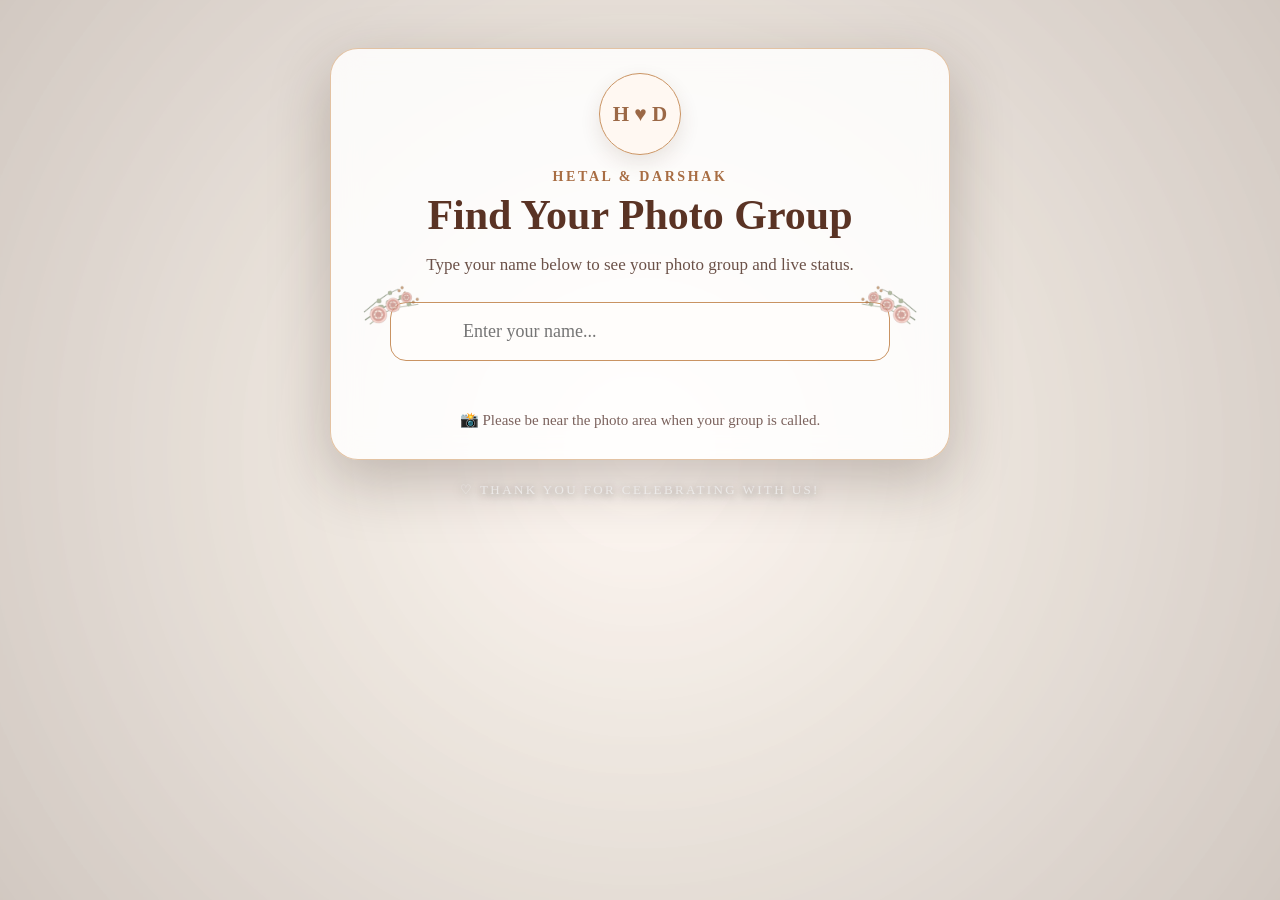
==== commit dc4b64ac: "Add live group tracker" ====
--- a/index.html
+++ b/index.html
@@ -6,47 +6,33 @@
   <title>Wedding Photo Groups</title>
   <link rel="stylesheet" href="style.css" />
 </head>
-
 <body>
-  <div class="bg-slideshow">
-    <div class="bg-slide slide-1"></div>
-    <div class="bg-slide slide-2"></div>
-    <div class="bg-slide slide-3"></div>
-    <div class="bg-slide slide-4"></div>
-  </div>
-
-  <main class="container">
-    <section class="card">
+  <div class="background"></div>
+
+  <main class="container guest-container">
+    <section class="card guest-card">
       <div class="monogram">H ♥ D</div>
-
-      <img src="couple-photo.jpg" alt="Hetal and Darshak" class="couple-photo" />
-
       <p class="eyebrow">Hetal & Darshak</p>
       <h1>Find Your Photo Group</h1>
-      <p class="subtitle">Type your name below to see your wedding photo group.</p>
+      <p class="subtitle">Type your name below to see your photo group and live status.</p>
 
       <div class="search-wrap">
         <img src="floral-left.png" alt="" class="input-floral floral-left" />
-        <input
-          type="text"
-          id="searchInput"
-          placeholder="Enter your name..."
-          autocomplete="off"
-        />
+        <input type="text" id="searchInput" placeholder="Enter your name..." autocomplete="off" />
         <img src="floral-right.png" alt="" class="input-floral floral-right" />
       </div>
 
       <div id="results" class="results"></div>
-
       <p class="footer-note">📸 Please be near the photo area when your group is called.</p>
     </section>
-
     <p class="bottom-note">♡ Thank you for celebrating with us!</p>
   </main>
 
   <script>
-    const TRACKER_URL = "https://script.google.com/macros/s/AKfycbyJenRcbXRDpt6vXL97EHQAdnqeH_9FHTRlCpfqA4nnE0_6Yc1Ur7RFqZI18HbXL1_Gdg/exec";
+    const TRACKER_URL = "PASTE_YOUR_GOOGLE_APPS_SCRIPT_WEB_APP_URL_HERE";
+
     let guests = [];
+    let trackerGroups = [];
 
     async function loadGuests() {
       const response = await fetch("guests.csv");
@@ -61,6 +47,19 @@
         });
         return guest;
       });
+    }
+
+    async function loadTracker() {
+      if (!TRACKER_URL || TRACKER_URL.includes("PASTE_YOUR")) return;
+      try {
+        const response = await fetch(TRACKER_URL);
+        const data = await response.json();
+        trackerGroups = data.groups || [];
+        const q = document.getElementById("searchInput").value;
+        if (q.trim()) searchGuests(q);
+      } catch (error) {
+        console.warn("Tracker could not load:", error);
+      }
     }
 
     function parseCSV(text) {
@@ -92,21 +91,96 @@
           cell += char;
         }
       }
-
       if (cell || row.length) {
         row.push(cell);
         rows.push(row);
       }
-
       return rows;
     }
 
     function normalize(text) {
-      return String(text || "")
-        .toLowerCase()
-        .replace(/[^a-z0-9 ]/g, "")
-        .replace(/\s+/g, " ")
-        .trim();
+      return String(text || "").toLowerCase().replace(/[^a-z0-9 ]/g, "").replace(/\s+/g, " ").trim();
+    }
+
+    function getCurrentGroupNumber() {
+      const current = trackerGroups.find(g => normalize(g.status) === "current");
+      return current ? Number(current.group) : null;
+    }
+
+    function getGroupStatus(groupNumber) {
+      const found = trackerGroups.find(g => String(g.group) === String(groupNumber));
+      return found ? found.status : "Pending";
+    }
+
+    function getGuestStatusMessage(groups) {
+      if (!trackerGroups.length) {
+        return {
+          className: "status-pending",
+          title: "Photo tracker loading",
+          message: "Your group numbers are listed above. Please listen for the coordinator.",
+          highlight: ""
+        };
+      }
+
+      const currentGroup = getCurrentGroupNumber();
+
+      if (!currentGroup) {
+        return {
+          className: "status-done",
+          title: "Photos are complete",
+          message: "All photo groups appear to be finished.",
+          highlight: "All Done"
+        };
+      }
+
+      const numericGroups = groups.map(Number).filter(n => !Number.isNaN(n));
+      const upcomingGroups = numericGroups.filter(n => n > currentGroup).sort((a, b) => a - b);
+      const currentMatches = numericGroups.includes(currentGroup);
+      const alreadyDone = numericGroups.length > 0 && numericGroups.every(n => n < currentGroup);
+      const nextGuestGroup = upcomingGroups[0];
+
+      if (currentMatches) {
+        return {
+          className: "status-now",
+          title: "You are up now!",
+          message: "Please head to the photo area now.",
+          highlight: "Now Taking Group " + currentGroup
+        };
+      }
+
+      if (alreadyDone) {
+        return {
+          className: "status-done",
+          title: "Your group photos are done",
+          message: "Thank you! Your listed photo groups have already been completed.",
+          highlight: "Completed"
+        };
+      }
+
+      if (nextGuestGroup) {
+        const groupsAway = nextGuestGroup - currentGroup;
+        let message = "Please relax for now. We will call your group soon.";
+
+        if (groupsAway === 1) {
+          message = "You are next. Please stay close to the photo area.";
+        } else if (groupsAway <= 3) {
+          message = "You are coming up soon. Please stay nearby.";
+        }
+
+        return {
+          className: groupsAway === 1 ? "status-next" : "status-pending",
+          title: groupsAway === 1 ? "You are next" : "You are not up yet",
+          message,
+          highlight: "Currently: Group " + currentGroup + " • Your next group: " + nextGuestGroup
+        };
+      }
+
+      return {
+        className: "status-pending",
+        title: "Please check with the coordinator",
+        message: "Your groups could not be compared to the live tracker.",
+        highlight: "Current Group " + currentGroup
+      };
     }
 
     function searchGuests(query) {
@@ -127,12 +201,7 @@
         const firstName = normalize(guest["First Name"]);
         const lastName = normalize(guest["Last Name"]);
 
-        return (
-          searchKey.includes(cleanedQuery) ||
-          displayName.includes(cleanedQuery) ||
-          firstName.includes(cleanedQuery) ||
-          lastName.includes(cleanedQuery)
-        );
+        return searchKey.includes(cleanedQuery) || displayName.includes(cleanedQuery) || firstName.includes(cleanedQuery) || lastName.includes(cleanedQuery);
       });
 
       displayResults(matches);
@@ -156,16 +225,27 @@
         const groupCount = Number(guest["Group Count"]) || 1;
         const side = guest["Side(s)"];
         const groups = groupText.split(",").map(g => g.trim()).filter(Boolean);
+        const statusMessage = getGuestStatusMessage(groups);
 
         return `
           <div class="result-card">
             <h2>${guest["Display Name"]}</h2>
-            <p class="label">Photo Group${groupCount > 1 ? "s" : ""}</p>
+            <p class="label">Your Photo Group${groupCount > 1 ? "s" : ""}</p>
+
             <div class="group-list">
-              ${groups.map(group => `<span>${group}</span>`).join("")}
+              ${groups.map(group => {
+                const status = normalize(getGroupStatus(group));
+                return `<span class="${status}">${group}</span>`;
+              }).join("")}
             </div>
+
             ${side ? `<p class="side">${side} Side</p>` : ""}
-            <p class="instruction">Please head to the photo area when your group is called.</p>
+
+            <div class="guest-status ${statusMessage.className}">
+              <p class="status-kicker">${statusMessage.highlight}</p>
+              <h3>${statusMessage.title}</h3>
+              <p>${statusMessage.message}</p>
+            </div>
           </div>
         `;
       }).join("");
@@ -175,7 +255,13 @@
       searchGuests(event.target.value);
     });
 
-    loadGuests();
+    async function init() {
+      await loadGuests();
+      await loadTracker();
+      setInterval(loadTracker, 5000);
+    }
+
+    init();
   </script>
 </body>
 </html>
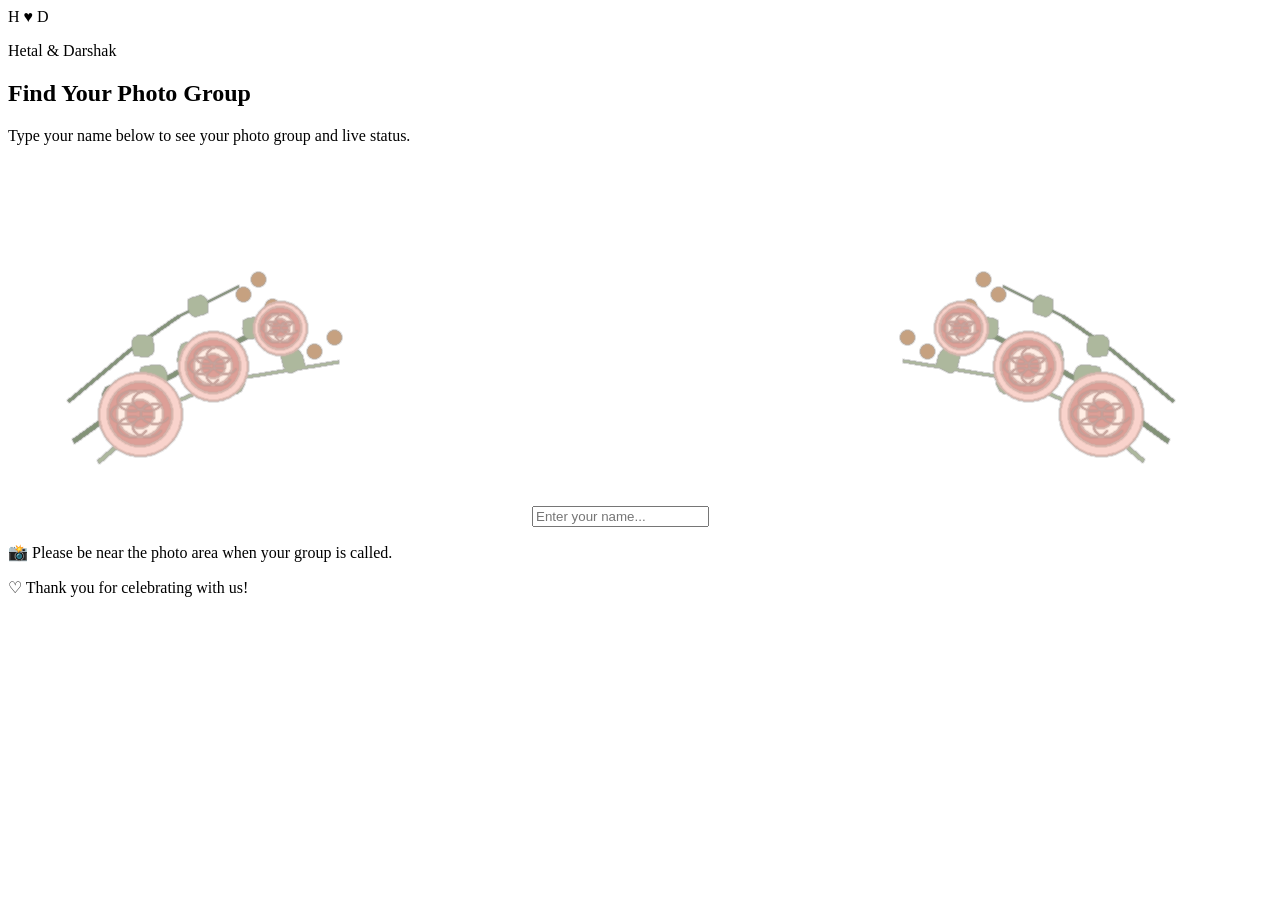
==== commit dca03582: "Fix coordinator tracker with JSONP" ====
--- a/index.html
+++ b/index.html
@@ -6,12 +6,14 @@
   <title>Wedding Photo Groups</title>
   <link rel="stylesheet" href="style.css" />
 </head>
+
 <body>
   <div class="background"></div>
 
   <main class="container guest-container">
     <section class="card guest-card">
       <div class="monogram">H ♥ D</div>
+
       <p class="eyebrow">Hetal & Darshak</p>
       <h1>Find Your Photo Group</h1>
       <p class="subtitle">Type your name below to see your photo group and live status.</p>
@@ -23,8 +25,10 @@
       </div>
 
       <div id="results" class="results"></div>
+
       <p class="footer-note">📸 Please be near the photo area when your group is called.</p>
     </section>
+
     <p class="bottom-note">♡ Thank you for celebrating with us!</p>
   </main>
 
@@ -33,6 +37,38 @@
 
     let guests = [];
     let trackerGroups = [];
+
+    function jsonpRequest(action, groupNumber) {
+      return new Promise((resolve, reject) => {
+        const callbackName = "jsonpCallback_" + Date.now() + "_" + Math.floor(Math.random() * 100000);
+
+        let url = TRACKER_URL + "?action=" + encodeURIComponent(action);
+        if (groupNumber !== undefined && groupNumber !== null) {
+          url += "&group=" + encodeURIComponent(groupNumber);
+        }
+        url += "&callback=" + callbackName + "&t=" + Date.now();
+
+        const script = document.createElement("script");
+
+        window[callbackName] = function(data) {
+          cleanup();
+          resolve(data);
+        };
+
+        script.onerror = function() {
+          cleanup();
+          reject(new Error("JSONP request failed"));
+        };
+
+        function cleanup() {
+          delete window[callbackName];
+          if (script.parentNode) script.parentNode.removeChild(script);
+        }
+
+        script.src = url;
+        document.body.appendChild(script);
+      });
+    }
 
     async function loadGuests() {
       const response = await fetch("guests.csv");
@@ -51,10 +87,16 @@
 
     async function loadTracker() {
       if (!TRACKER_URL || TRACKER_URL.includes("PASTE_YOUR")) return;
+
       try {
-        const response = await fetch(TRACKER_URL);
-        const data = await response.json();
+        const data = await jsonpRequest("status");
+        if (!data.success) {
+          console.warn(data.message || "Tracker failed to load.");
+          return;
+        }
+
         trackerGroups = data.groups || [];
+
         const q = document.getElementById("searchInput").value;
         if (q.trim()) searchGuests(q);
       } catch (error) {
@@ -91,15 +133,21 @@
           cell += char;
         }
       }
+
       if (cell || row.length) {
         row.push(cell);
         rows.push(row);
       }
+
       return rows;
     }
 
     function normalize(text) {
-      return String(text || "").toLowerCase().replace(/[^a-z0-9 ]/g, "").replace(/\s+/g, " ").trim();
+      return String(text || "")
+        .toLowerCase()
+        .replace(/[^a-z0-9 ]/g, "")
+        .replace(/\s+/g, " ")
+        .trim();
     }
 
     function getCurrentGroupNumber() {
@@ -201,7 +249,12 @@
         const firstName = normalize(guest["First Name"]);
         const lastName = normalize(guest["Last Name"]);
 
-        return searchKey.includes(cleanedQuery) || displayName.includes(cleanedQuery) || firstName.includes(cleanedQuery) || lastName.includes(cleanedQuery);
+        return (
+          searchKey.includes(cleanedQuery) ||
+          displayName.includes(cleanedQuery) ||
+          firstName.includes(cleanedQuery) ||
+          lastName.includes(cleanedQuery)
+        );
       });
 
       displayResults(matches);
--- a/style.css
+++ b/style.css
@@ -1,435 +1,58 @@
-* { box-sizing: border-box; }
 
-body {
-  margin: 0;
-  font-family: Georgia, "Times New Roman", serif;
-  color: #3b2a24;
-  overflow-x: hidden;
-  background: #fff8f1;
+/* Direct-link coordinator tracker fix */
+.hidden-frame {
+  position: absolute;
+  width: 1px;
+  height: 1px;
+  left: -9999px;
+  top: -9999px;
+  opacity: 0;
+  pointer-events: none;
+  border: 0;
 }
 
-.background {
-  position: fixed;
-  inset: 0;
-  z-index: -5;
-  background:
-    linear-gradient(rgba(255, 248, 241, 0.28), rgba(255, 248, 241, 0.28)),
-    url("image1.jpg");
-  background-size: cover;
-  background-position: center 42%;
-  background-repeat: no-repeat;
-  filter: blur(3px);
-  transform: scale(1.025);
-}
-
-.background::after {
-  content: "";
-  position: fixed;
-  inset: 0;
-  background: radial-gradient(circle at center, rgba(255,255,255,0.10), rgba(44,27,19,0.22));
-}
-
-.container {
-  min-height: 100vh;
-  display: flex;
-  flex-direction: column;
-  gap: 22px;
-  padding: 24px;
-}
-
-.guest-container {
-  justify-content: flex-start;
-  align-items: center;
-  padding-top: 42px;
-}
-
-.tracker-container {
-  justify-content: center;
-  align-items: center;
-}
-
-.card {
-  position: relative;
+.complete-link-button {
+  display: block;
+  margin-top: 18px;
   width: 100%;
-  max-width: 620px;
-  padding: 32px 34px 30px;
+  border-radius: 16px;
+  padding: 18px;
+  background: #2f7d4e;
+  color: white;
+  font-family: Georgia, "Times New Roman", serif;
+  font-size: 22px;
+  text-decoration: none;
   text-align: center;
-  background: rgba(255, 255, 255, 0.84);
-  border: 1px solid rgba(220, 178, 139, 0.78);
-  border-radius: 28px;
-  box-shadow: 0 20px 60px rgba(45, 28, 18, 0.26);
-  backdrop-filter: blur(14px);
-  -webkit-backdrop-filter: blur(14px);
-}
-
-.guest-card { margin-top: 6px; }
-.tracker-page-card { max-width: 760px; }
-
-.monogram {
-  margin: -8px auto 14px;
-  width: 82px;
-  height: 82px;
-  border-radius: 50%;
-  border: 1px solid #c99362;
-  display: flex;
-  align-items: center;
-  justify-content: center;
-  font-size: 21px;
-  font-weight: bold;
-  color: #9b6846;
-  background: rgba(255, 248, 241, 0.88);
-  box-shadow: 0 8px 20px rgba(90, 58, 36, 0.12);
-}
-
-.eyebrow {
-  margin: 0 0 8px;
-  font-size: 14px;
-  letter-spacing: 2.6px;
+  cursor: pointer;
+  letter-spacing: 0.4px;
   text-transform: uppercase;
-  color: #a86d43;
   font-weight: bold;
 }
 
-h1 {
-  margin: 0;
-  font-size: 42px;
-  line-height: 1.05;
-  color: #5a3324;
+.disabled-link {
+  opacity: 0.55;
+  pointer-events: none;
 }
 
-.subtitle {
-  margin: 16px auto 24px;
-  max-width: 460px;
-  font-size: 17px;
-  line-height: 1.45;
-  color: #6b5148;
+.jump-input-row {
+  display: grid;
+  grid-template-columns: 1fr 110px;
+  gap: 10px;
+  margin-top: 14px;
 }
 
-.search-wrap {
-  position: relative;
-  width: 100%;
-  max-width: 500px;
-  margin: 0 auto;
+.group-button {
+  text-decoration: none;
+  text-align: center;
+  display: block;
 }
 
-input {
-  width: 100%;
-  padding: 18px 72px;
-  border-radius: 16px;
-  border: 1.5px solid #c99362;
-  font-size: 18px;
-  outline: none;
-  color: #3b2a24;
-  background: rgba(255, 253, 251, 0.96);
-  box-shadow: inset 0 1px 0 rgba(255,255,255,0.8);
-  font-family: Georgia, "Times New Roman", serif;
-}
-
-input:focus {
-  border-color: #a86d43;
-  box-shadow: 0 0 0 4px rgba(168, 109, 67, 0.18);
-}
-
-.input-floral {
-  position: absolute;
-  top: -38px;
-  width: 104px;
-  height: auto;
-  pointer-events: none;
-  z-index: 2;
-  opacity: 0.96;
-}
-
-.floral-left { left: -38px; }
-.floral-right { right: -38px; }
-
-.results {
-  display: grid;
-  gap: 16px;
-  margin-top: 24px;
-}
-
-.result-card {
-  background: rgba(255, 244, 235, 0.94);
-  border: 1px solid #e4c7b2;
-  border-radius: 20px;
-  padding: 22px;
-}
-
-.result-card h2 {
-  margin: 0 0 14px;
-  font-size: 25px;
-  color: #4a2d22;
-}
-
-.label {
-  margin: 0 0 10px;
-  font-size: 13px;
-  letter-spacing: 1.6px;
-  text-transform: uppercase;
-  color: #8c5a3a;
-}
-
-.group-list {
-  display: flex;
-  flex-wrap: wrap;
-  gap: 10px;
-  justify-content: center;
-}
-
-.group-list span {
-  min-width: 58px;
-  padding: 10px 14px;
-  border-radius: 999px;
-  background: #7b3f24;
-  color: white;
-  font-size: 28px;
-  font-weight: bold;
-}
-
-.group-list span.done {
-  background: #7b7b63;
-  opacity: 0.65;
-}
-
-.group-list span.current {
-  background: #2f7d4e;
-  box-shadow: 0 0 0 4px rgba(47, 125, 78, 0.15);
-}
-
-.group-list span.pending { background: #7b3f24; }
-
-.side {
-  margin: 14px 0 0;
-  font-size: 15px;
-  color: #6b5148;
-}
-
-.guest-status {
-  margin-top: 18px;
-  padding: 16px;
-  border-radius: 18px;
-  border: 1px solid rgba(201, 147, 98, 0.45);
-}
-
-.guest-status h3 {
-  margin: 6px 0 6px;
-  font-size: 24px;
-}
-
-.guest-status p {
-  margin: 0;
-  color: #5e4840;
-}
-
-.status-kicker {
-  margin-bottom: 6px !important;
-  font-size: 13px;
-  letter-spacing: 1.4px;
-  text-transform: uppercase;
-  color: #8c5a3a !important;
-}
-
-.status-now {
-  background: rgba(229, 255, 237, 0.92);
-  border-color: rgba(47, 125, 78, 0.35);
-}
-
-.status-now h3 { color: #2f7d4e; }
-
-.status-next {
-  background: rgba(255, 248, 226, 0.95);
-  border-color: rgba(188, 140, 55, 0.38);
-}
-
-.status-next h3 { color: #8b6427; }
-
-.status-done {
-  background: rgba(239, 239, 232, 0.95);
-  border-color: rgba(123, 123, 99, 0.35);
-}
-
-.status-done h3 { color: #66664f; }
-.status-pending { background: rgba(255, 244, 235, 0.95); }
-
-.no-result {
-  background: rgba(255, 244, 235, 0.94);
-  border-radius: 18px;
-  padding: 20px;
-}
-
-.no-result h2 {
-  margin: 0 0 8px;
-  color: #7b3f24;
-}
-
-.no-result p {
-  margin: 0;
-  color: #6b5148;
-}
-
-.footer-note {
-  margin: 26px 0 0;
-  font-size: 15px;
-  color: #7b625d;
-}
-
-.bottom-note {
-  margin: 0;
-  color: rgba(255,255,255,0.95);
-  letter-spacing: 2.4px;
-  text-transform: uppercase;
-  font-size: 13px;
-  text-shadow: 0 2px 10px rgba(0,0,0,0.55);
-}
-
-.hidden { display: none !important; }
-
-.passcode-box {
-  display: grid;
-  gap: 12px;
-  max-width: 420px;
-  margin: 0 auto;
-}
-
-button {
-  border: none;
-  border-radius: 16px;
-  padding: 14px 16px;
-  background: #7b3f24;
-  color: white;
-  font-family: Georgia, "Times New Roman", serif;
-  font-size: 16px;
-  cursor: pointer;
-}
-
-button:disabled {
-  opacity: 0.55;
-  cursor: not-allowed;
-}
-
-.small-note {
-  margin: 0;
+.debug-message {
+  margin: 12px 0 0;
   font-size: 13px;
   color: #7b625d;
 }
 
-.tracker-status {
-  display: grid;
-  grid-template-columns: 1fr 1fr;
-  gap: 14px;
-  margin-top: 22px;
-}
-
-.tracker-card {
-  background: rgba(255, 244, 235, 0.94);
-  border: 1px solid #e4c7b2;
-  border-radius: 18px;
-  padding: 18px;
-}
-
-.tracker-card h2 {
-  margin: 6px 0 0;
-  font-size: 42px;
-  color: #7b3f24;
-}
-
-.done-summary { grid-column: 1 / -1; }
-
-.done-summary p:last-child {
-  margin: 0;
-  color: #6b5148;
-  line-height: 1.45;
-}
-
-.complete-button {
-  margin-top: 18px;
-  width: 100%;
-  font-size: 22px;
-  padding: 18px;
-  background: #2f7d4e;
-}
-
-.tracker-actions {
-  display: grid;
-  grid-template-columns: 1fr 1fr;
-  gap: 10px;
-  margin-top: 12px;
-}
-
-.danger-light { background: #9a5b45; }
-
-.group-controls {
-  display: grid;
-  grid-template-columns: repeat(auto-fit, minmax(92px, 1fr));
-  gap: 10px;
-  margin-top: 22px;
-}
-
-.group-button {
-  border: 1px solid #d7b8a3;
-  border-radius: 14px;
-  padding: 12px 8px;
-  background: #fffdfb;
-  color: #4a2d22;
-  font-size: 15px;
-}
-
-.group-button span {
-  display: block;
-  margin-top: 4px;
-  font-size: 12px;
-  color: #7b625d;
-}
-
-.group-button.done { opacity: 0.52; }
-
-.group-button.current {
-  background: #7b3f24;
-  color: white;
-}
-
-.group-button.current span { color: #fff4eb; }
-
-@media (max-width: 640px) {
-  .background {
-    background-position: center top;
-    filter: blur(2px);
-    transform: scale(1.015);
-  }
-
-  .container { padding: 16px; }
-  .guest-container { padding-top: 24px; }
-  .card { padding: 28px 18px; }
-  h1 { font-size: 32px; }
-
-  input {
-    padding: 16px 54px;
-    font-size: 16px;
-  }
-
-  .input-floral {
-    top: -30px;
-    width: 78px;
-  }
-
-  .floral-left { left: -25px; }
-  .floral-right { right: -25px; }
-  .group-list span { font-size: 24px; }
-
-  .tracker-status,
-  .tracker-actions {
-    grid-template-columns: 1fr;
-  }
-
-  .bottom-note {
-    font-size: 11px;
-    text-align: center;
-  }
-}
-
-
-/* Simplified coordinator tracker */
 .simplified-status {
   grid-template-columns: 1.25fr 0.75fr;
 }
@@ -437,11 +60,6 @@
 .big-current h2 {
   font-size: 76px;
   line-height: 1;
-}
-
-.complete-button {
-  letter-spacing: 0.4px;
-  text-transform: uppercase;
 }
 
 .jump-panel {
@@ -461,11 +79,6 @@
   list-style-position: inside;
 }
 
-.jump-note {
-  text-align: center;
-  margin: 12px 0 0;
-}
-
 @media (max-width: 640px) {
   .simplified-status {
     grid-template-columns: 1fr;
@@ -474,4 +87,8 @@
   .big-current h2 {
     font-size: 64px;
   }
+
+  .jump-input-row {
+    grid-template-columns: 1fr;
+  }
 }
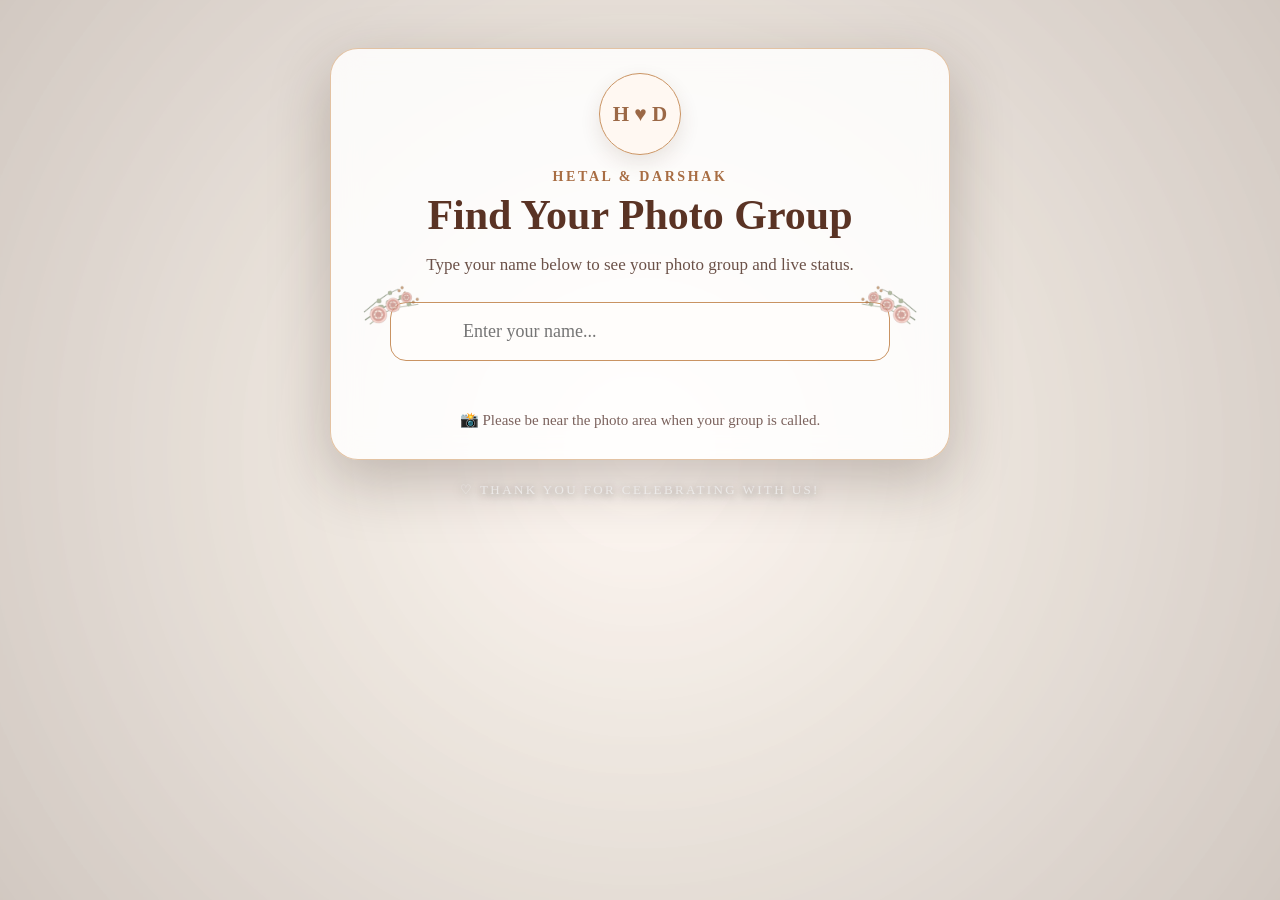
==== commit a9d395d8: "Fix guest live tracker with iframe status" ====
--- a/index.html
+++ b/index.html
@@ -4,7 +4,7 @@
   <meta charset="UTF-8" />
   <meta name="viewport" content="width=device-width, initial-scale=1.0" />
   <title>Wedding Photo Groups</title>
-  <link rel="stylesheet" href="style.css" />
+  <link rel="stylesheet" href="./style.css?v=20260707-2" />
 </head>
 
 <body>
@@ -33,7 +33,7 @@
   </main>
 
   <script>
-    const TRACKER_URL = "PASTE_YOUR_GOOGLE_APPS_SCRIPT_WEB_APP_URL_HERE";
+    const TRACKER_URL = "https://script.google.com/macros/s/AKfycbyJenRcbXRDpt6vXL97EHQAdnqeH_9FHTRlCpfqA4nnE0_6Yc1Ur7RFqZI18HbXL1_Gdg/exec";
 
     let guests = [];
     let trackerGroups = [];
@@ -41,11 +41,12 @@
     function jsonpRequest(action, groupNumber) {
       return new Promise((resolve, reject) => {
         const callbackName = "jsonpCallback_" + Date.now() + "_" + Math.floor(Math.random() * 100000);
-
         let url = TRACKER_URL + "?action=" + encodeURIComponent(action);
+
         if (groupNumber !== undefined && groupNumber !== null) {
           url += "&group=" + encodeURIComponent(groupNumber);
         }
+
         url += "&callback=" + callbackName + "&t=" + Date.now();
 
         const script = document.createElement("script");
@@ -90,6 +91,7 @@
 
       try {
         const data = await jsonpRequest("status");
+
         if (!data.success) {
           console.warn(data.message || "Tracker failed to load.");
           return;
--- a/style.css
+++ b/style.css
@@ -1,5 +1,320 @@
-
-/* Direct-link coordinator tracker fix */
+* {
+  box-sizing: border-box;
+}
+
+html {
+  min-height: 100%;
+}
+
+body {
+  margin: 0;
+  min-height: 100vh;
+  font-family: Georgia, "Times New Roman", serif;
+  color: #3b2a24;
+  overflow-x: hidden;
+  background: #fff8f1;
+}
+
+.background {
+  position: fixed;
+  inset: 0;
+  z-index: -5;
+  background:
+    linear-gradient(rgba(255, 248, 241, 0.28), rgba(255, 248, 241, 0.28)),
+    url("image1.jpg");
+  background-size: cover;
+  background-position: center 42%;
+  background-repeat: no-repeat;
+  filter: blur(3px);
+  transform: scale(1.025);
+}
+
+.background::after {
+  content: "";
+  position: fixed;
+  inset: 0;
+  background: radial-gradient(circle at center, rgba(255,255,255,0.10), rgba(44,27,19,0.22));
+}
+
+.container {
+  min-height: 100vh;
+  display: flex;
+  flex-direction: column;
+  gap: 22px;
+  padding: 24px;
+}
+
+.guest-container {
+  justify-content: flex-start;
+  align-items: center;
+  padding-top: 42px;
+}
+
+.tracker-container {
+  justify-content: center;
+  align-items: center;
+}
+
+.card {
+  position: relative;
+  width: 100%;
+  max-width: 620px;
+  padding: 32px 34px 30px;
+  text-align: center;
+  background: rgba(255, 255, 255, 0.84);
+  border: 1px solid rgba(220, 178, 139, 0.78);
+  border-radius: 28px;
+  box-shadow: 0 20px 60px rgba(45, 28, 18, 0.26);
+  backdrop-filter: blur(14px);
+  -webkit-backdrop-filter: blur(14px);
+}
+
+.guest-card {
+  margin-top: 6px;
+}
+
+.tracker-page-card {
+  max-width: 760px;
+}
+
+.monogram {
+  margin: -8px auto 14px;
+  width: 82px;
+  height: 82px;
+  border-radius: 50%;
+  border: 1px solid #c99362;
+  display: flex;
+  align-items: center;
+  justify-content: center;
+  font-size: 21px;
+  font-weight: bold;
+  color: #9b6846;
+  background: rgba(255, 248, 241, 0.88);
+  box-shadow: 0 8px 20px rgba(90, 58, 36, 0.12);
+}
+
+.eyebrow {
+  margin: 0 0 8px;
+  font-size: 14px;
+  letter-spacing: 2.6px;
+  text-transform: uppercase;
+  color: #a86d43;
+  font-weight: bold;
+}
+
+h1 {
+  margin: 0;
+  font-size: 42px;
+  line-height: 1.05;
+  color: #5a3324;
+}
+
+.subtitle {
+  margin: 16px auto 24px;
+  max-width: 460px;
+  font-size: 17px;
+  line-height: 1.45;
+  color: #6b5148;
+}
+
+.search-wrap {
+  position: relative;
+  width: 100%;
+  max-width: 500px;
+  margin: 0 auto;
+}
+
+input {
+  width: 100%;
+  padding: 18px 72px;
+  border-radius: 16px;
+  border: 1.5px solid #c99362;
+  font-size: 18px;
+  outline: none;
+  color: #3b2a24;
+  background: rgba(255, 253, 251, 0.96);
+  box-shadow: inset 0 1px 0 rgba(255,255,255,0.8);
+  font-family: Georgia, "Times New Roman", serif;
+}
+
+input:focus {
+  border-color: #a86d43;
+  box-shadow: 0 0 0 4px rgba(168, 109, 67, 0.18);
+}
+
+.input-floral {
+  position: absolute;
+  top: -38px;
+  width: 104px;
+  height: auto;
+  pointer-events: none;
+  z-index: 2;
+  opacity: 0.96;
+}
+
+.floral-left {
+  left: -38px;
+}
+
+.floral-right {
+  right: -38px;
+}
+
+.results {
+  display: grid;
+  gap: 16px;
+  margin-top: 24px;
+}
+
+.result-card {
+  background: rgba(255, 244, 235, 0.94);
+  border: 1px solid #e4c7b2;
+  border-radius: 20px;
+  padding: 22px;
+}
+
+.result-card h2 {
+  margin: 0 0 14px;
+  font-size: 25px;
+  color: #4a2d22;
+}
+
+.label {
+  margin: 0 0 10px;
+  font-size: 13px;
+  letter-spacing: 1.6px;
+  text-transform: uppercase;
+  color: #8c5a3a;
+}
+
+.group-list {
+  display: flex;
+  flex-wrap: wrap;
+  gap: 10px;
+  justify-content: center;
+}
+
+.group-list span {
+  min-width: 58px;
+  padding: 10px 14px;
+  border-radius: 999px;
+  background: #7b3f24;
+  color: white;
+  font-size: 28px;
+  font-weight: bold;
+}
+
+.group-list span.done {
+  background: #7b7b63;
+  opacity: 0.65;
+}
+
+.group-list span.current {
+  background: #2f7d4e;
+  box-shadow: 0 0 0 4px rgba(47, 125, 78, 0.15);
+}
+
+.group-list span.pending {
+  background: #7b3f24;
+}
+
+.side {
+  margin: 14px 0 0;
+  font-size: 15px;
+  color: #6b5148;
+}
+
+.guest-status {
+  margin-top: 18px;
+  padding: 16px;
+  border-radius: 18px;
+  border: 1px solid rgba(201, 147, 98, 0.45);
+}
+
+.guest-status h3 {
+  margin: 6px 0 6px;
+  font-size: 24px;
+}
+
+.guest-status p {
+  margin: 0;
+  color: #5e4840;
+}
+
+.status-kicker {
+  margin-bottom: 6px !important;
+  font-size: 13px;
+  letter-spacing: 1.4px;
+  text-transform: uppercase;
+  color: #8c5a3a !important;
+}
+
+.status-now {
+  background: rgba(229, 255, 237, 0.92);
+  border-color: rgba(47, 125, 78, 0.35);
+}
+
+.status-now h3 {
+  color: #2f7d4e;
+}
+
+.status-next {
+  background: rgba(255, 248, 226, 0.95);
+  border-color: rgba(188, 140, 55, 0.38);
+}
+
+.status-next h3 {
+  color: #8b6427;
+}
+
+.status-done {
+  background: rgba(239, 239, 232, 0.95);
+  border-color: rgba(123, 123, 99, 0.35);
+}
+
+.status-done h3 {
+  color: #66664f;
+}
+
+.status-pending {
+  background: rgba(255, 244, 235, 0.95);
+}
+
+.no-result {
+  background: rgba(255, 244, 235, 0.94);
+  border-radius: 18px;
+  padding: 20px;
+}
+
+.no-result h2 {
+  margin: 0 0 8px;
+  color: #7b3f24;
+}
+
+.no-result p {
+  margin: 0;
+  color: #6b5148;
+}
+
+.footer-note {
+  margin: 26px 0 0;
+  font-size: 15px;
+  color: #7b625d;
+}
+
+.bottom-note {
+  margin: 0;
+  color: rgba(255,255,255,0.95);
+  letter-spacing: 2.4px;
+  text-transform: uppercase;
+  font-size: 13px;
+  text-shadow: 0 2px 10px rgba(0,0,0,0.55);
+}
+
+.hidden {
+  display: none !important;
+}
+
 .hidden-frame {
   position: absolute;
   width: 1px;
@@ -11,19 +326,80 @@
   border: 0;
 }
 
+.passcode-box {
+  display: grid;
+  gap: 12px;
+  max-width: 420px;
+  margin: 0 auto;
+}
+
+button,
+.complete-link-button {
+  border: none;
+  border-radius: 16px;
+  padding: 14px 16px;
+  background: #7b3f24;
+  color: white;
+  font-family: Georgia, "Times New Roman", serif;
+  font-size: 16px;
+  cursor: pointer;
+}
+
+button:disabled {
+  opacity: 0.55;
+  cursor: not-allowed;
+}
+
+.small-note {
+  margin: 0;
+  font-size: 13px;
+  color: #7b625d;
+}
+
+.tracker-status {
+  display: grid;
+  grid-template-columns: 1.25fr 0.75fr;
+  gap: 14px;
+  margin-top: 22px;
+}
+
+.tracker-card {
+  background: rgba(255, 244, 235, 0.94);
+  border: 1px solid #e4c7b2;
+  border-radius: 18px;
+  padding: 18px;
+}
+
+.tracker-card h2 {
+  margin: 6px 0 0;
+  font-size: 42px;
+  color: #7b3f24;
+}
+
+.big-current h2 {
+  font-size: 76px;
+  line-height: 1;
+}
+
+.done-summary {
+  grid-column: 1 / -1;
+}
+
+.done-summary p:last-child {
+  margin: 0;
+  color: #6b5148;
+  line-height: 1.45;
+}
+
 .complete-link-button {
   display: block;
   margin-top: 18px;
   width: 100%;
-  border-radius: 16px;
   padding: 18px;
   background: #2f7d4e;
-  color: white;
-  font-family: Georgia, "Times New Roman", serif;
   font-size: 22px;
   text-decoration: none;
   text-align: center;
-  cursor: pointer;
   letter-spacing: 0.4px;
   text-transform: uppercase;
   font-weight: bold;
@@ -32,19 +408,6 @@
 .disabled-link {
   opacity: 0.55;
   pointer-events: none;
-}
-
-.jump-input-row {
-  display: grid;
-  grid-template-columns: 1fr 110px;
-  gap: 10px;
-  margin-top: 14px;
-}
-
-.group-button {
-  text-decoration: none;
-  text-align: center;
-  display: block;
 }
 
 .debug-message {
@@ -53,13 +416,15 @@
   color: #7b625d;
 }
 
-.simplified-status {
-  grid-template-columns: 1.25fr 0.75fr;
-}
-
-.big-current h2 {
-  font-size: 76px;
-  line-height: 1;
+.tracker-actions {
+  display: grid;
+  grid-template-columns: 1fr 1fr;
+  gap: 10px;
+  margin-top: 12px;
+}
+
+.danger-light {
+  background: #9a5b45;
 }
 
 .jump-panel {
@@ -79,8 +444,105 @@
   list-style-position: inside;
 }
 
+.jump-note {
+  text-align: center;
+  margin: 12px 0 0;
+}
+
+.jump-input-row {
+  display: grid;
+  grid-template-columns: 1fr 110px;
+  gap: 10px;
+  margin-top: 14px;
+}
+
+.group-controls {
+  display: grid;
+  grid-template-columns: repeat(auto-fit, minmax(92px, 1fr));
+  gap: 10px;
+  margin-top: 22px;
+}
+
+.group-button {
+  border: 1px solid #d7b8a3;
+  border-radius: 14px;
+  padding: 12px 8px;
+  background: #fffdfb;
+  color: #4a2d22;
+  font-size: 15px;
+  text-decoration: none;
+  text-align: center;
+  display: block;
+}
+
+.group-button span {
+  display: block;
+  margin-top: 4px;
+  font-size: 12px;
+  color: #7b625d;
+}
+
+.group-button.done {
+  opacity: 0.52;
+}
+
+.group-button.current {
+  background: #7b3f24;
+  color: white;
+}
+
+.group-button.current span {
+  color: #fff4eb;
+}
+
 @media (max-width: 640px) {
-  .simplified-status {
+  .background {
+    background-position: center top;
+    filter: blur(2px);
+    transform: scale(1.015);
+  }
+
+  .container {
+    padding: 16px;
+  }
+
+  .guest-container {
+    padding-top: 24px;
+  }
+
+  .card {
+    padding: 28px 18px;
+  }
+
+  h1 {
+    font-size: 32px;
+  }
+
+  input {
+    padding: 16px 54px;
+    font-size: 16px;
+  }
+
+  .input-floral {
+    top: -30px;
+    width: 78px;
+  }
+
+  .floral-left {
+    left: -25px;
+  }
+
+  .floral-right {
+    right: -25px;
+  }
+
+  .group-list span {
+    font-size: 24px;
+  }
+
+  .tracker-status,
+  .tracker-actions,
+  .jump-input-row {
     grid-template-columns: 1fr;
   }
 
@@ -88,7 +550,19 @@
     font-size: 64px;
   }
 
-  .jump-input-row {
-    grid-template-columns: 1fr;
-  }
-}
+  .bottom-note {
+    font-size: 11px;
+    text-align: center;
+  }
+}
+
+/* Guest live tracker iframe */
+.guest-status-frame {
+  display: block;
+  width: 100%;
+  height: 118px;
+  border: 0;
+  margin-top: 18px;
+  border-radius: 18px;
+  background: transparent;
+}
